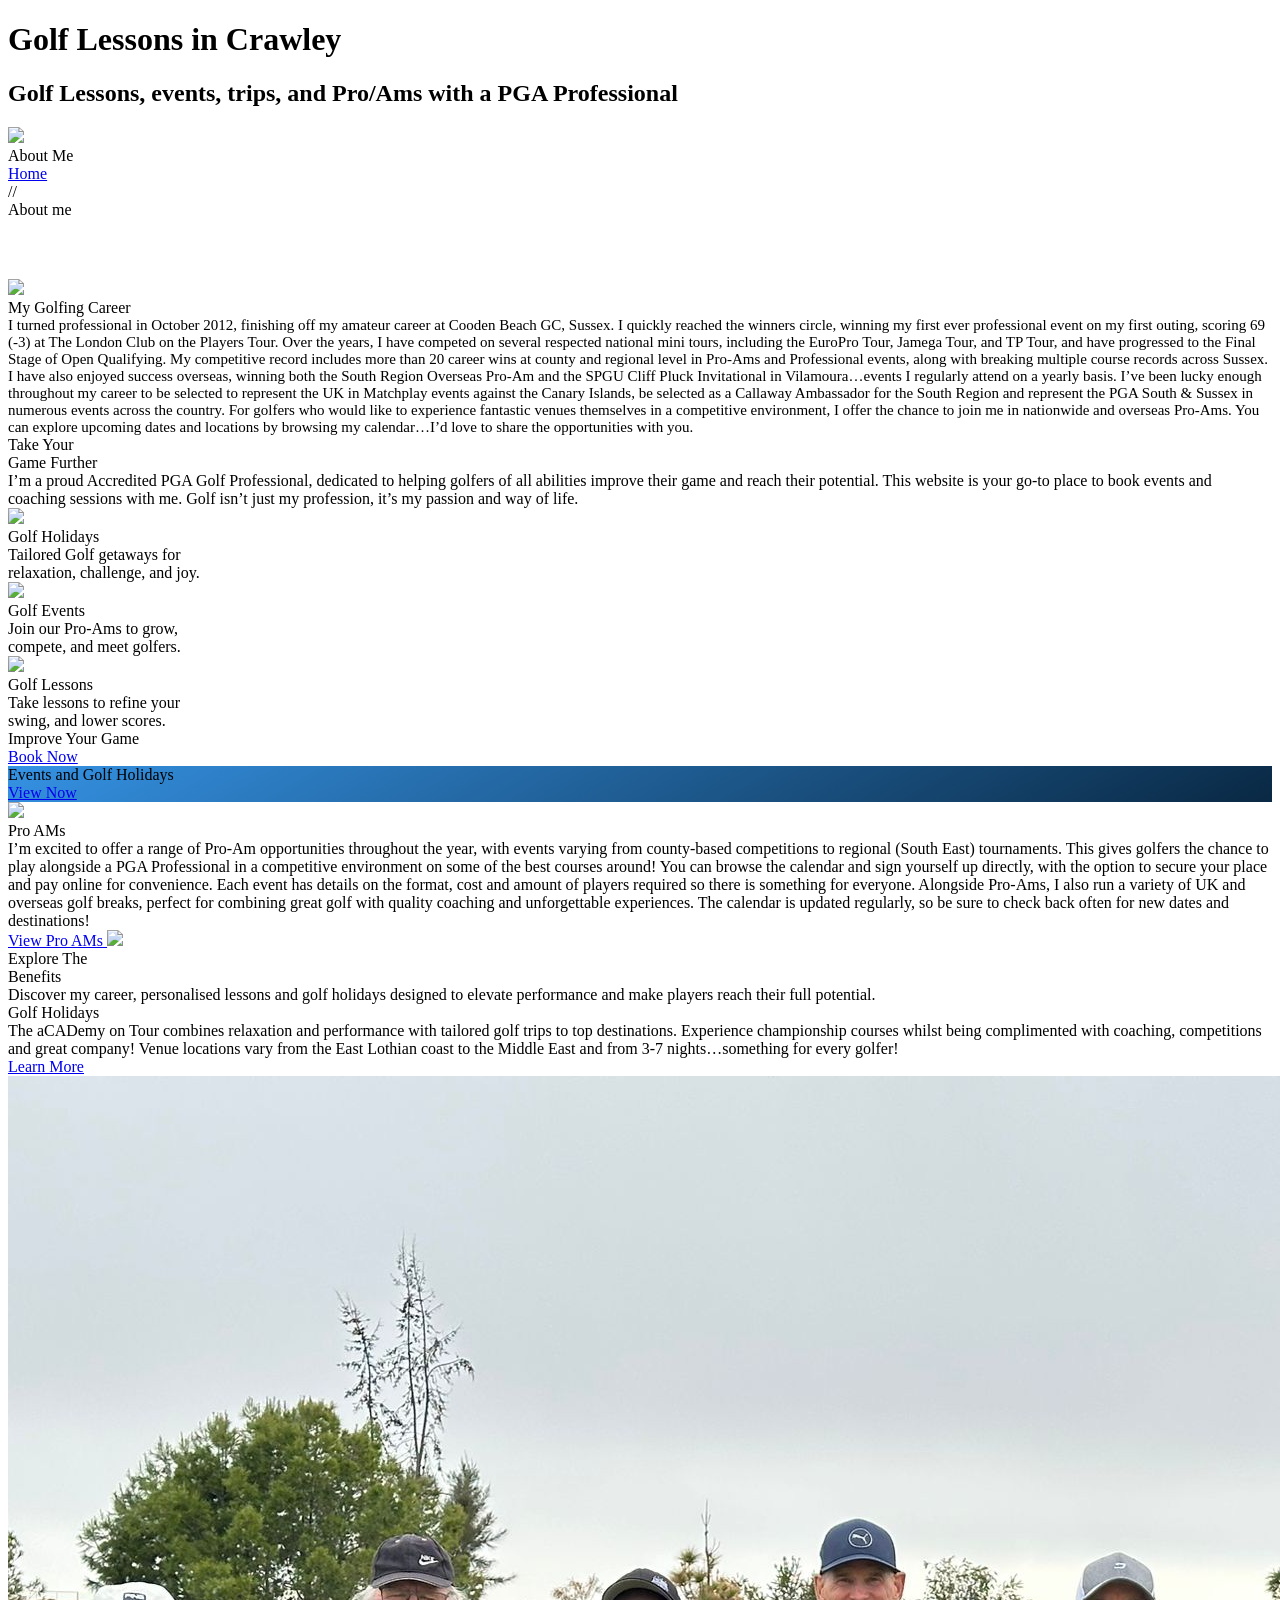
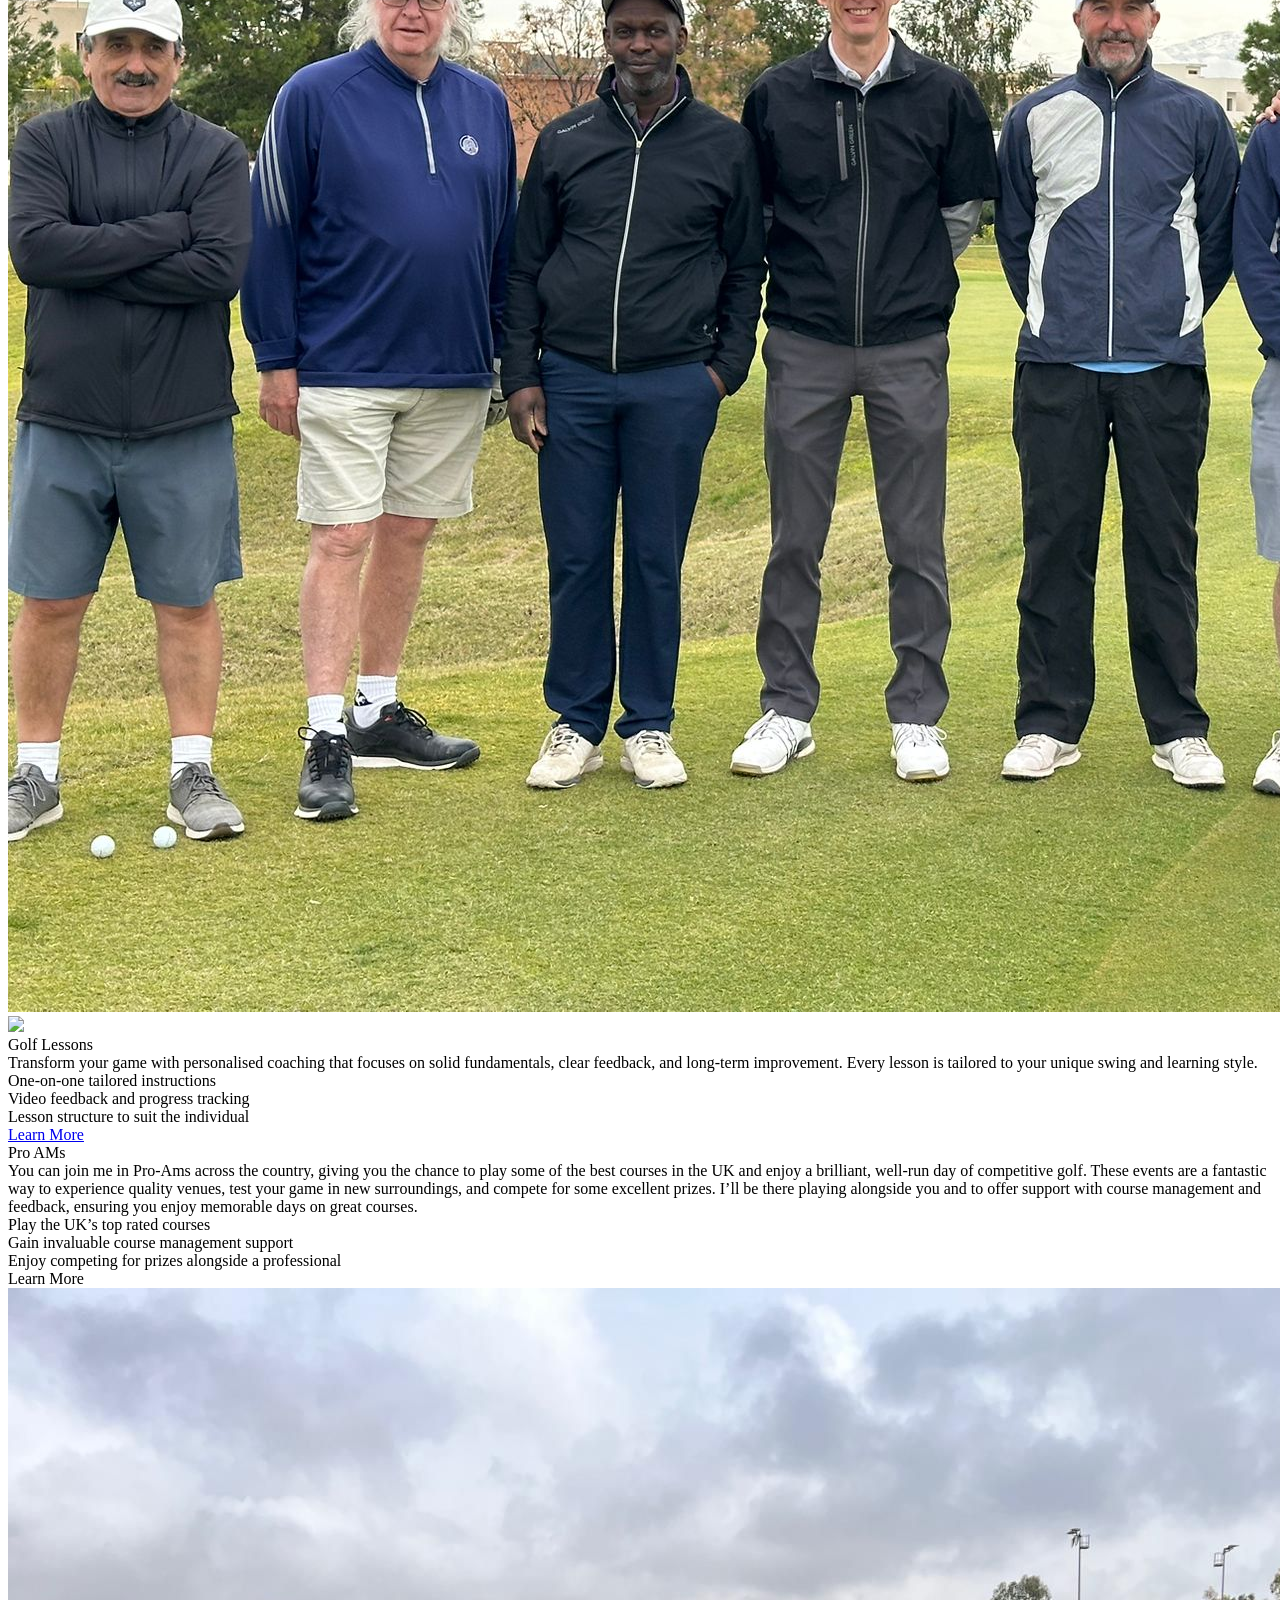
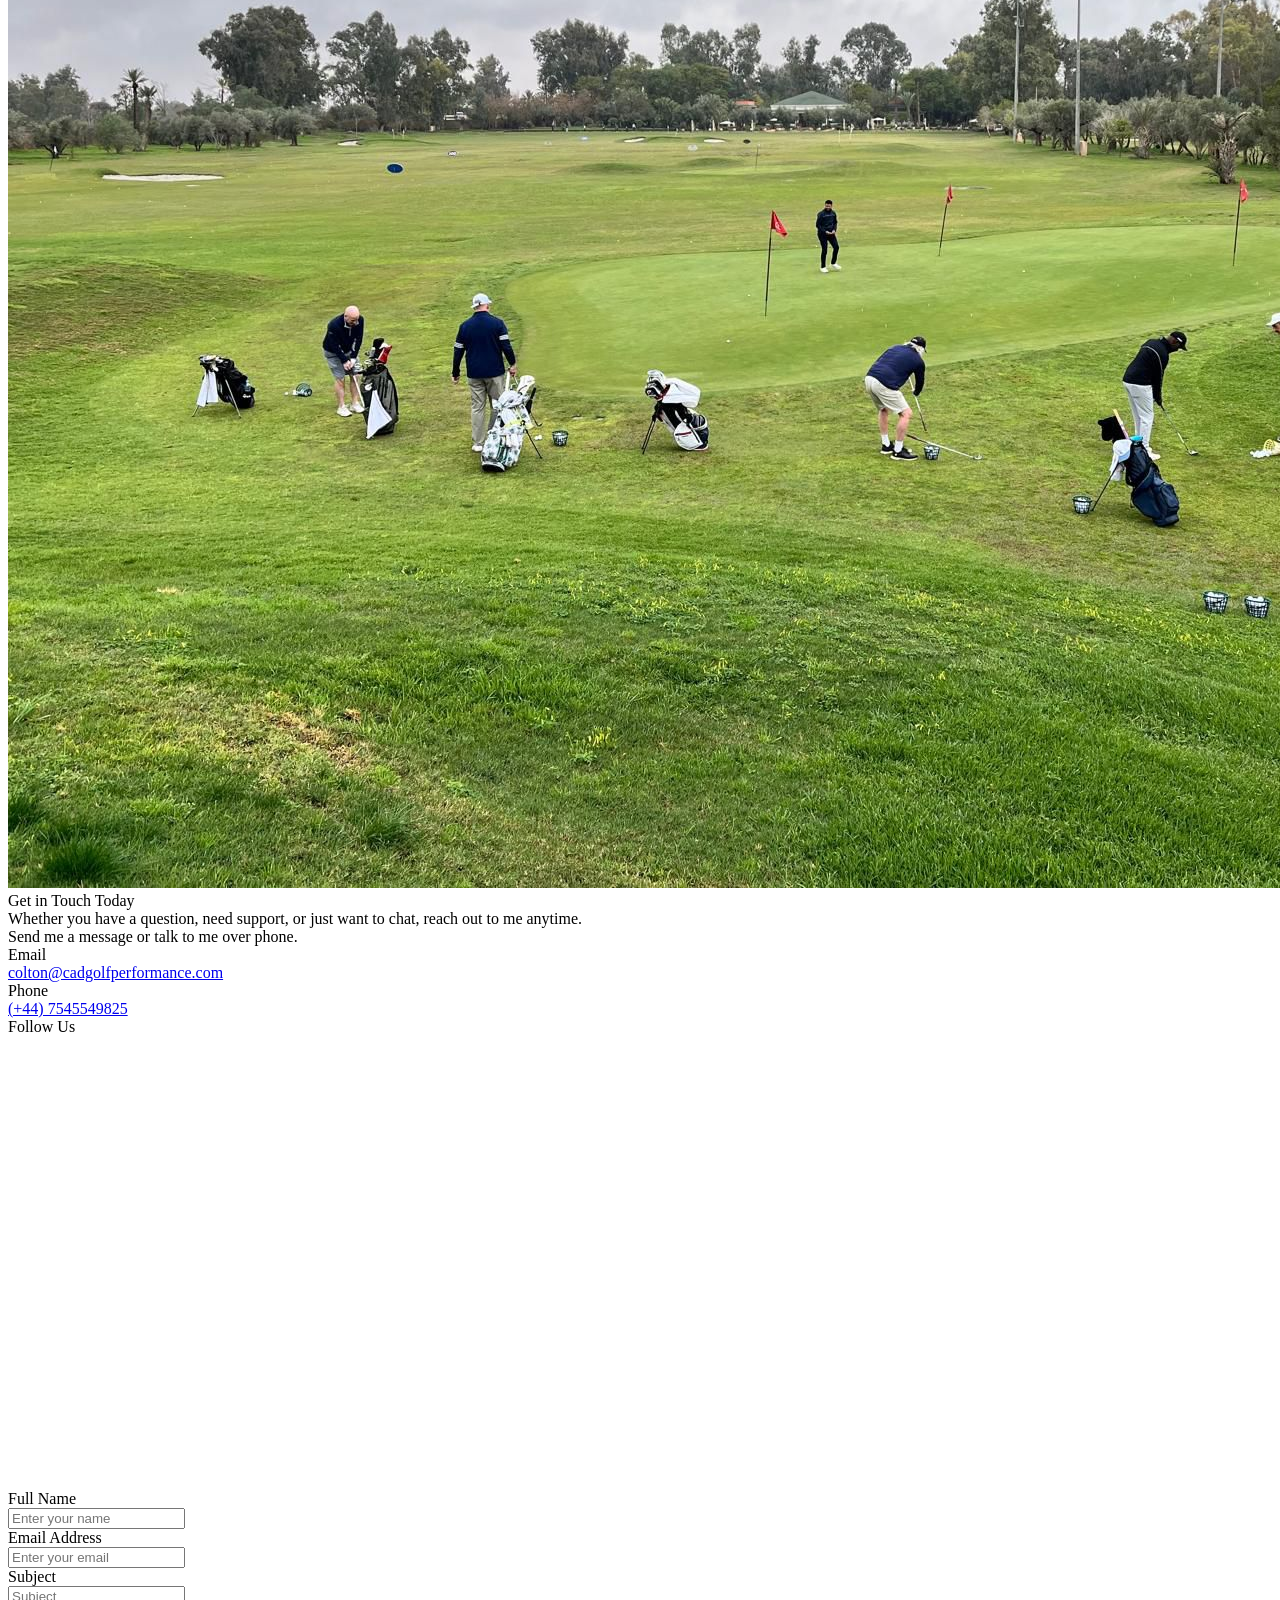
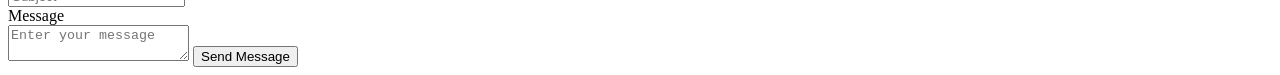
==== docs/about.html @ 33ac46af "seiugh" ====
<!DOCTYPE html>
<html lang="en">
<head>
    <script async src="https://www.googletagmanager.com/gtag/js?id=G-WJZCLK41MN"></script>
    <script>
    window.dataLayer = window.dataLayer || [];
    function gtag(){dataLayer.push(arguments);}
    gtag('js', new Date());

    gtag('config', 'G-WJZCLK41MN');
    </script>
    <meta charset="UTF-8">
    <meta name="viewport" content="width=device-width, initial-scale=1.0">
    <link rel="stylesheet" href="style.css">
    <link rel="shortcut icon" href="images/favicon.png" type="image/x-icon">
    <script src="https://kit.fontawesome.com/515deb5b82.js" crossorigin="anonymous"></script>
    <title>Golf Lessons in Crawley | Colton Alleyne-Davis</title>
    <meta name="description" content="Professional golf lessons in Crawley with Colton Alleyne-Davis. Improve your swing, consistency and score. Book a session today.">
</head>
<body>
    <div class="about" style="display: none;"></div>

    <h1 class="hidden-h1">Golf Lessons in Crawley</h1>
    <h2 class="hidden-h1">Golf Lessons, events, trips, and Pro/Ams with a PGA Professional</h2>

    <div class="banner-container">
        <div class="banner-shadow"></div>
        <div class="banner-imgbg">
            <img src="images/hero/hero5.jpg" class="banner-img" />
            <!-- 
                <div class="video-container">
                    <video class="hero-video" autoplay muted loop playsinline>
                        <source src="https://drive.google.com/file/d/1HCcKB5Aw3NryuLmdZPXCr6XaKb94s6c4/view?usp=drive_link" type="video/mp4">
                        Your browser does not support the video tag.
                    </video>
                </div>
                -->
            </div>

        <div class="banner-content">
            <div class="banner-title">About Me</div>
            <div class="banner-trail">
                <i class="fa-solid fa-house banner-trail-icon"></i>
                <a href="/" class="banner-trail-txt">Home</a>
                <div class="banner-trail-txt banner-trail-sep">//</div>
                <div class="banner-trail-txt">About me</div>
            </div>
        </div>
    </div>

    <div class="ben-container" style="margin: 60px auto 0;">
        <div class="ben-flex" style="margin: 0;">
            <img src="images/serv4.jpg" class="ben-img" style="width: 700px; max-width: 100%;" />
            
            <div class="ben-content">
                <i class="fa-solid fa-trophy ben-icon scroll-target"></i>
                <div class="ben-head scroll-target">My Golfing Career</div>
                <div class="ben-para scroll-target" style="font-size: 15px;">I turned professional in October 2012, finishing off my amateur career at Cooden Beach GC, Sussex. I quickly reached the winners circle, winning my first ever professional event on my first outing, scoring 69 (-3) at The London Club on the Players Tour. Over the years, I have competed on several respected national mini tours, including the EuroPro Tour, Jamega Tour, and TP Tour, and have progressed to the Final Stage of Open Qualifying. My competitive record includes more than 20 career wins at county and regional level in Pro-Ams and Professional events, along with breaking multiple course records across Sussex. I have also enjoyed success overseas, winning both the South Region Overseas Pro-Am and the SPGU Cliff Pluck Invitational in Vilamoura…events I regularly attend on a yearly basis. I’ve been lucky enough throughout my career to be selected to represent the UK in Matchplay events against the Canary Islands, be selected as a Callaway Ambassador for the South Region and represent the PGA South & Sussex in numerous events across the country.

For golfers who would like to experience fantastic venues themselves in a competitive environment, I offer the chance to join me in nationwide and overseas Pro-Ams. You can explore upcoming dates and locations by browsing my calendar…I’d love to share the opportunities with you.</div>
            </div>
        </div>
    </div>

    <div class="about-container">
        <div class="about-left">
            <div class="about-title">Take Your<br> Game Further</div>
            <div class="about-para">I’m a proud Accredited PGA Golf Professional, dedicated to helping golfers of all abilities improve their game and reach their potential. This website is your go-to place to book events and coaching sessions with me. Golf isn’t just my profession, it’s my passion and way of life.
</div>
            <div class="about-feat">
                <div class="about-flex">
                    <div class="about-section">
                        <img src="images/holiday.png" class="about-icon" />
                        <div class="about-col">
                            <div class="about-head">Golf Holidays</div>
                            <div class="about-txt">Tailored Golf getaways for<br> relaxation, challenge, and joy.</div>
                        </div>
                    </div>
                    <div class="about-section">
                        <img src="images/calendar.png" class="about-icon" />
                        <div class="about-col">
                            <div class="about-head">Golf Events</div>
                            <div class="about-txt">Join our Pro-Ams to grow,<br> compete, and meet golfers.</div>
                        </div>
                    </div>
                </div>
                <div class="about-flex">
                    <div class="about-section">
                        <img src="images/lessons.png" class="about-icon" />
                        <div class="about-col">
                            <div class="about-head">Golf Lessons</div>
                            <div class="about-txt">Take lessons to refine your<br> swing, and lower scores.</div>
                        </div>
                    </div>
                </div>
                <div class="about-flex" style="margin-bottom: 0;">
                    <div class="about-cta">
                        <div class="about-cta-title">Improve Your Game</div>
                        <a href="https://cadgolfperformance.setmore.com?utm_source=qr-code&utm_medium=more-share-bp" class="btn-about-cta">Book Now</a>
                    </div>
                    <div class="about-cta" style="background: linear-gradient(150deg, hsl(208, 76%, 55%), hsl(208, 76%, 15%));">
                        <div class="about-cta-title">Events and Golf Holidays</div>
                        <a href="/#events" class="btn-about-cta">View Now</a>
                    </div>
                </div>
            </div>
        </div>

        <div class="about-img-container">
            <img src="images/serv8.png" class="about-img" />
        </div>
    </div>
    <div class="smodal-modal">
        <div class="smodal-wrapper">
            <i class="fa-solid fa-xmark smodal-x"></i>
            <div class="smodal-content">
                <div class="smodal-head smodal-target1">Pro AMs</div>
                <div class="smodal-txt smodal-target1">I’m excited to offer a range of Pro-Am opportunities throughout the year, with events varying from county-based competitions to regional (South East) tournaments. This gives golfers the chance to play alongside a PGA Professional in a competitive environment on some of the best courses around! You can browse the calendar and sign yourself up directly, with the option to secure your place and pay online for convenience. Each event has details on the format, cost and amount of players required so there is something for everyone. Alongside Pro-Ams, I also run a variety of UK and overseas golf breaks, perfect for combining great golf with quality coaching and unforgettable experiences. The calendar is updated regularly, so be sure to check back often for new dates and destinations!
</div>
                <a href="/#events" class="btn-smodal smodal-target3">View Pro AMs <img src="images/arrow.png" /></a>
            </div>
        </div>
    </div>

    <div class="ben-bg">
        <div class="ben-container" id="benefit">
            <div class="ben-title scroll-target">Explore The<br> Benefits</div>
            <div class="ben-desc scroll-target">Discover my career, personalised lessons and golf holidays designed to elevate performance and make players reach their full potential.</div>
    
            <div class="ben-flex">
                <div class="ben-content">
                    <i class="fa-solid fa-earth-europe ben-icon scroll-target"></i>
                    <div class="ben-head scroll-target">Golf Holidays</div>
                    <div class="ben-para scroll-target">The aCADemy on Tour combines relaxation and performance with tailored golf trips to top destinations. Experience championship courses whilst being complimented with coaching, competitions and great company! Venue locations vary from the East Lothian coast to the Middle East and from 3-7 nights…something for every golfer!</div>
                    <a href="/#request" class="btn-ben scroll-target">Learn More</a>
                </div>
    
                <img src="images/gallery/gal38.jpeg" class="ben-img" />
            </div>
            <div class="ben-flex">            
                <img src="images/serv7.jpg" class="ben-img" />

                <div class="ben-content">
                    <i class="fa-solid fa-chart-line ben-icon scroll-target"></i>
                    <div class="ben-head scroll-target">Golf Lessons</div>
                    <div class="ben-para scroll-target">Transform your game with personalised coaching that focuses on solid fundamentals, clear feedback, and long-term improvement. Every lesson is tailored to your unique swing and learning style.</div>
                    <div class="ben-ben-flex scroll-target">
                        <i class="fa-solid fa-check ben-tick"></i>
                        <div class="ben-ben-txt">One-on-one tailored instructions</div>
                    </div>
                    <div class="ben-ben-flex scroll-target">
                        <i class="fa-solid fa-check ben-tick"></i>
                        <div class="ben-ben-txt">Video feedback and progress tracking</div>
                    </div>
                    <div class="ben-ben-flex scroll-target">
                        <i class="fa-solid fa-check ben-tick"></i>
                        <div class="ben-ben-txt">Lesson structure to suit the individual</div>
                    </div>
                        <a href="lessons-and-fittings.html" class="btn-ben scroll-target">Learn More</a>
                </div>
            </div>
            <div class="ben-flex" style="margin-bottom: 0;">            
                <div class="ben-content">
                    <i class="fa-solid fa-calendar-days ben-icon scroll-target"></i>
                    <div class="ben-head scroll-target">Pro AMs</div>
                    <div class="ben-para scroll-target">You can join me in Pro-Ams across the country, giving you the chance to play some of the best courses in the UK and enjoy a brilliant, well-run day of competitive golf. These events are a fantastic way to experience quality venues, test your game in new surroundings, and compete for some excellent prizes. I’ll be there playing alongside you and to offer support with course management and feedback, ensuring you enjoy memorable days on great courses.
</div>
                    <div class="ben-ben-flex scroll-target">
                        <i class="fa-solid fa-check ben-tick"></i>
                        <div class="ben-ben-txt">Play the UK’s top rated courses
</div>
                    </div>
                    <div class="ben-ben-flex scroll-target">
                        <i class="fa-solid fa-check ben-tick"></i>
                        <div class="ben-ben-txt">Gain invaluable course management support</div>
                    </div>
                    <div class="ben-ben-flex scroll-target">
                        <i class="fa-solid fa-check ben-tick"></i>
                        <div class="ben-ben-txt">Enjoy competing for prizes alongside a professional</div>
                    </div>
                        <div class="btn-ben smodal-getter scroll-target">Learn More</div>
                </div>
                
                <img src="images/gallery/gal37.jpeg" class="ben-img" />
            </div>
        </div>
    </div>

    <div class="con-bg" id="contact">
        <div class="con-container" style="margin: 0 auto;">
            <div class="con-title scroll-target">Get in Touch Today</div>
            <div class="con-para scroll-target">Whether you have a question, need support, or just want to chat, reach out to me anytime.</div>
    
            <div class="con-flex scroll-target">
                <div class="con-left">
                    <div class="con-info">
                        <div class="con-info-head">Send me a message or talk to me over phone.</div>
                        <div class="con-info-txt"></div>
                        <div class="con-info-flex">
                            <div class="con-info-col">
                                <div class="con-info-label">Email</div>
                                <a href="mailto:colton@cadgolfperformance.com" class="con-info-txt">colton@cadgolfperformance.com</a>
                            </div>
                            <div class="con-info-col">
                                <div class="con-info-label">Phone</div>
                                <a href="tel:+447545549825" class="con-info-txt">(+44) 7545549825</a>
                            </div>
                        </div>
                        <div class="con-info-col">
                            <div class="con-info-label">Follow Us</div>
                            <div class="con-social">
                            <a href="https://www.instagram.com/cadgolf90" target="_blank">
                            <i class="fa-brands fa-instagram foot-con-icon"></i>
                            </a>
                            <a href="https://www.facebook.com/coltonio/" target="_blank">
                                <i class="fa-brands fa-facebook-f foot-con-icon"></i>
                            </a>
                            <a href="mailto:colton@cadgolfperformance.com" target="_blank">
                                <i class="fa-solid fa-envelope foot-con-icon"></i>
                            </a>
                            <a href="tel:+447545549825" target="_blank">
                                <i class="fa-solid fa-phone foot-con-icon"></i>
                            </a>
                            </div>
                        </div>
                    </div>
                    <iframe class="con-map" src="https://www.google.com/maps/embed?pb=!1m18!1m12!1m3!1d5011.094272910827!2d-0.1726484231403481!3d51.0983646405019!2m3!1f0!2f0!3f0!3m2!1i1024!2i768!4f13.1!3m3!1m2!1s0x4875f1f686c6dadf%3A0xfddb7819679bf189!2sTilgate%20Forest%20Golf%20Centre!5e0!3m2!1sen!2sie!4v1763098262771!5m2!1sen!2sie" width="600" height="450" style="border:0;" allowfullscreen="" loading="lazy" referrerpolicy="no-referrer-when-downgrade"></iframe>
                </div>
                <form class="con-form" action="https://api.web3forms.com/submit" method="POST">
                    <input type="hidden" name="access_key" value="56c2a9ed-79ef-44df-8ef9-f1da4b5d68ce" />
                    <div class="con-label">Full Name</div>
                    <input type="text" placeholder="Enter your name" class="con-input">
                    <div class="con-label">Email Address</div>
                    <input type="text" placeholder="Enter your email" class="con-input">
                    <div class="con-label">Subject</div>
                    <input type="text" placeholder="Subject" class="con-input">
                    <div class="con-label">Message</div>
                    <textarea name="message" placeholder="Enter your message" class="con-area"></textarea>
                    <button class="btn-con btn-primary" type="submit">Send Message</button>
                </form>
            </div>
        </div>
    </div>


    <script src="script.js"></script>
</body>
</html>
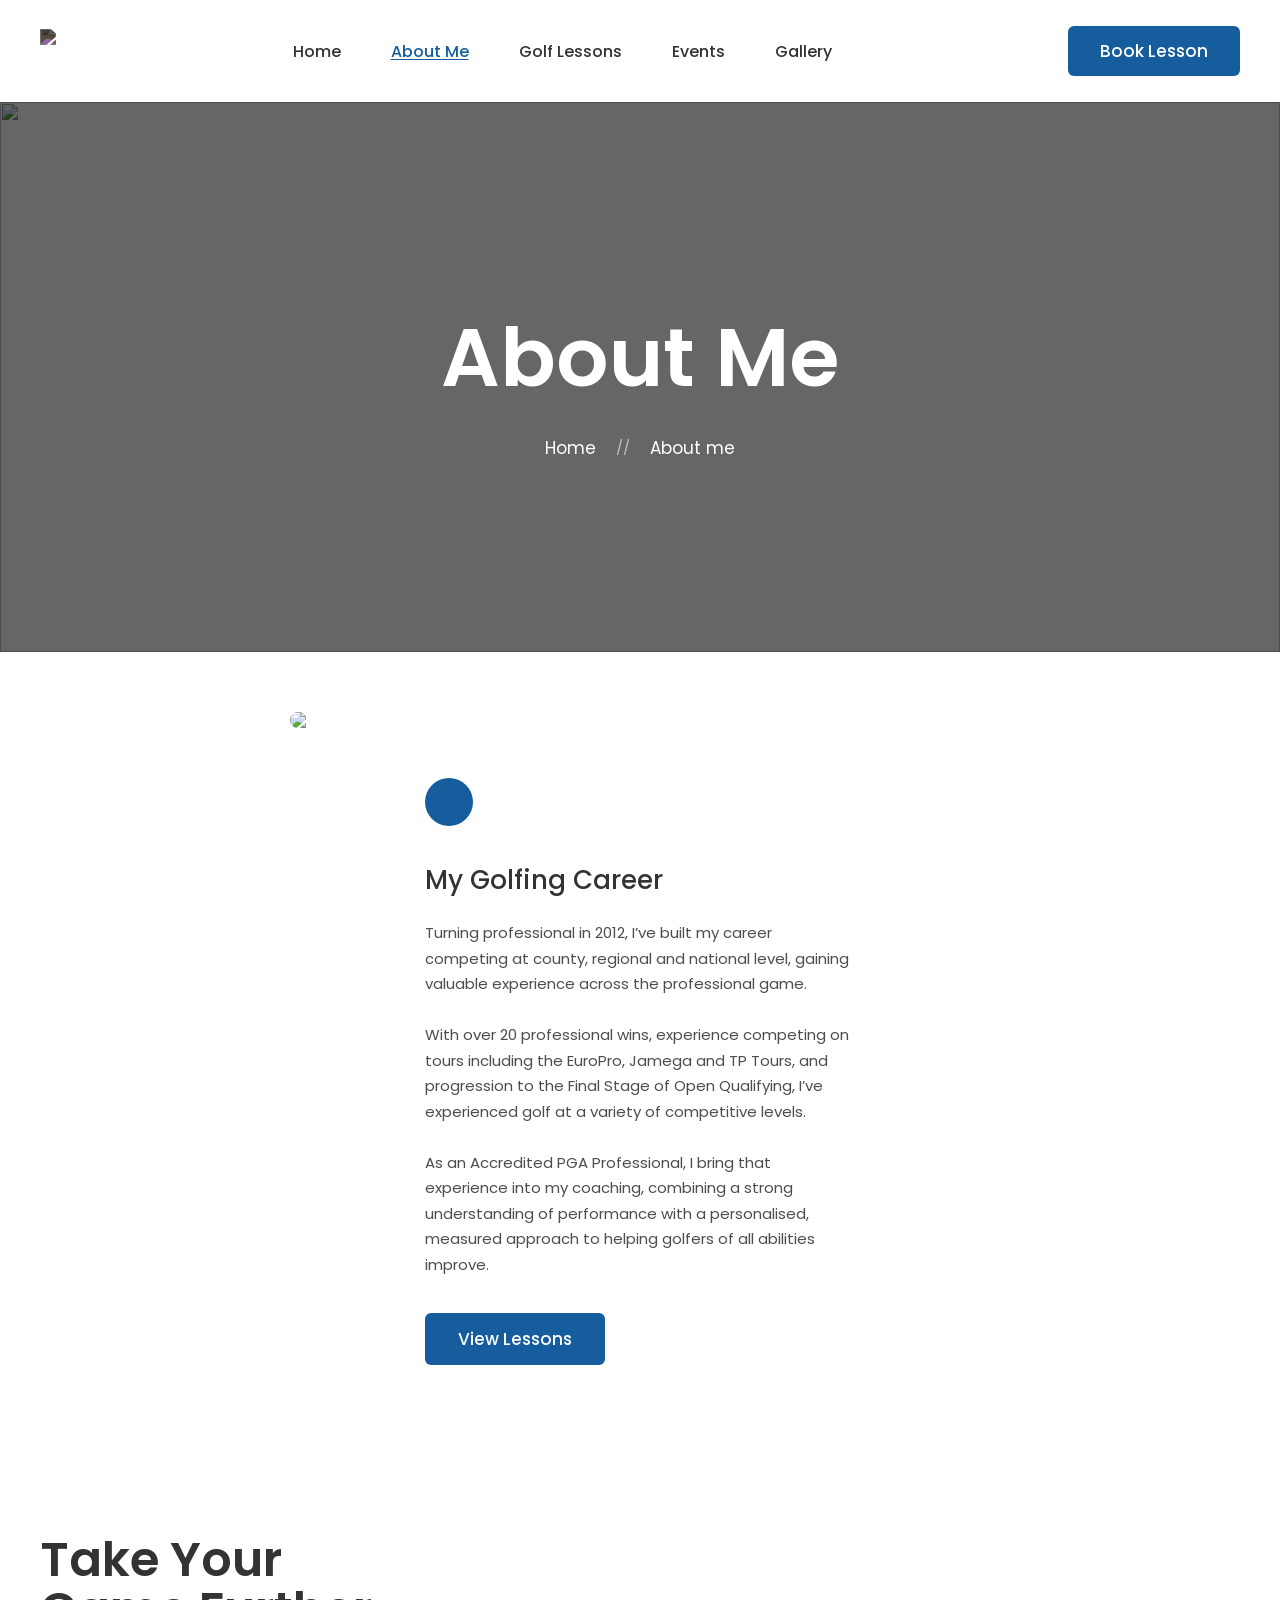
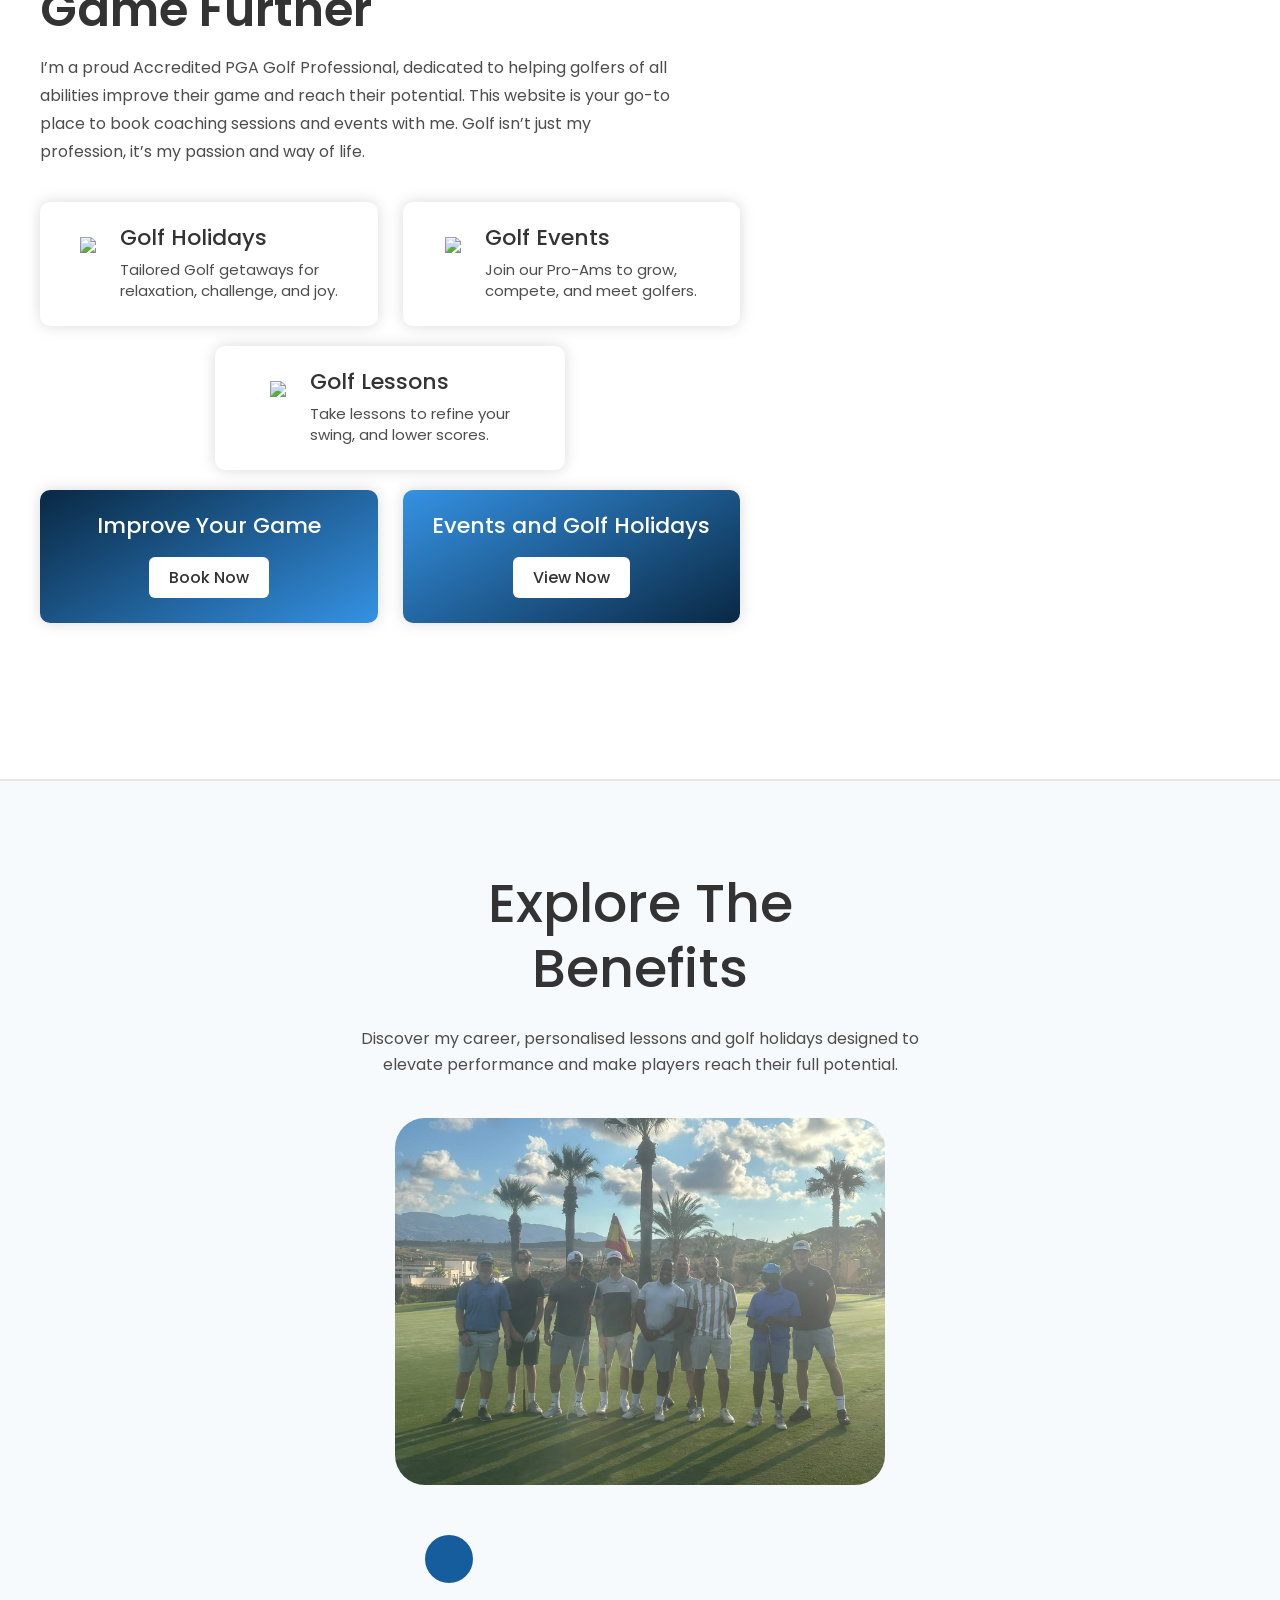
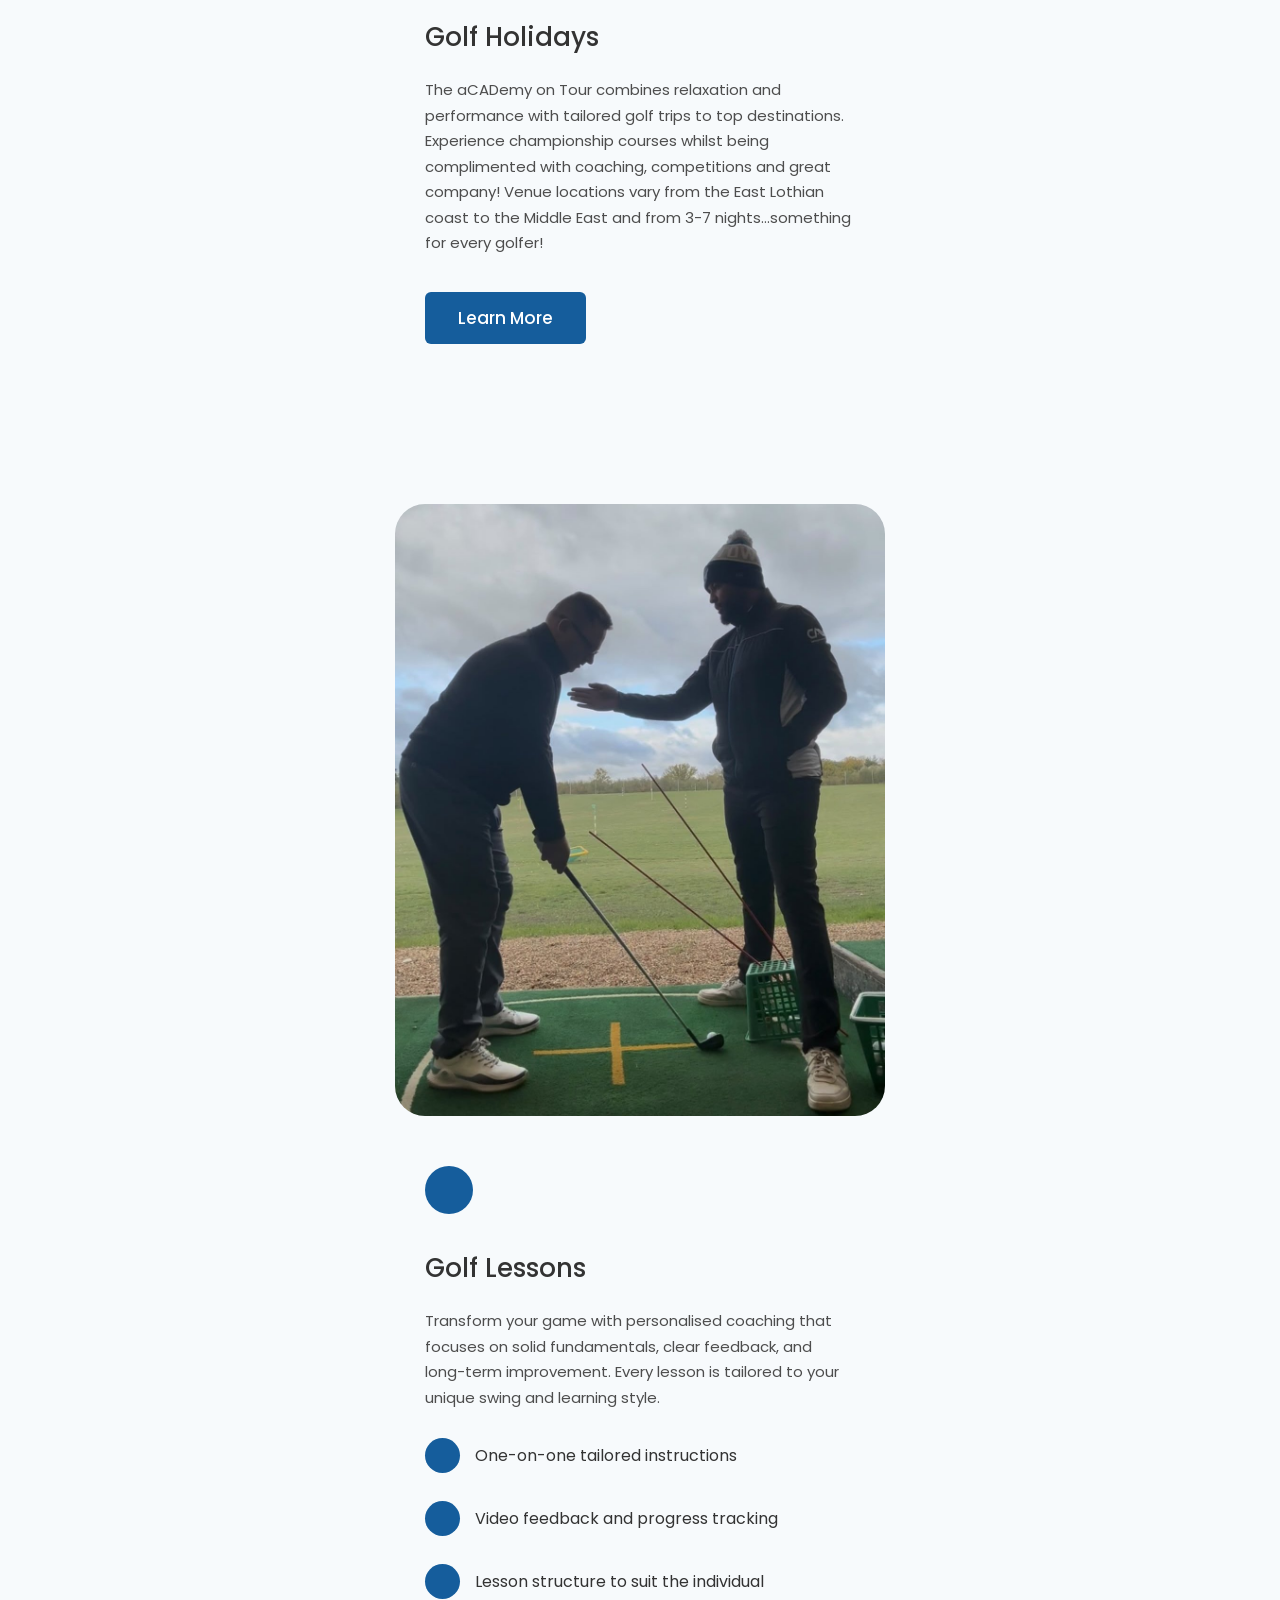
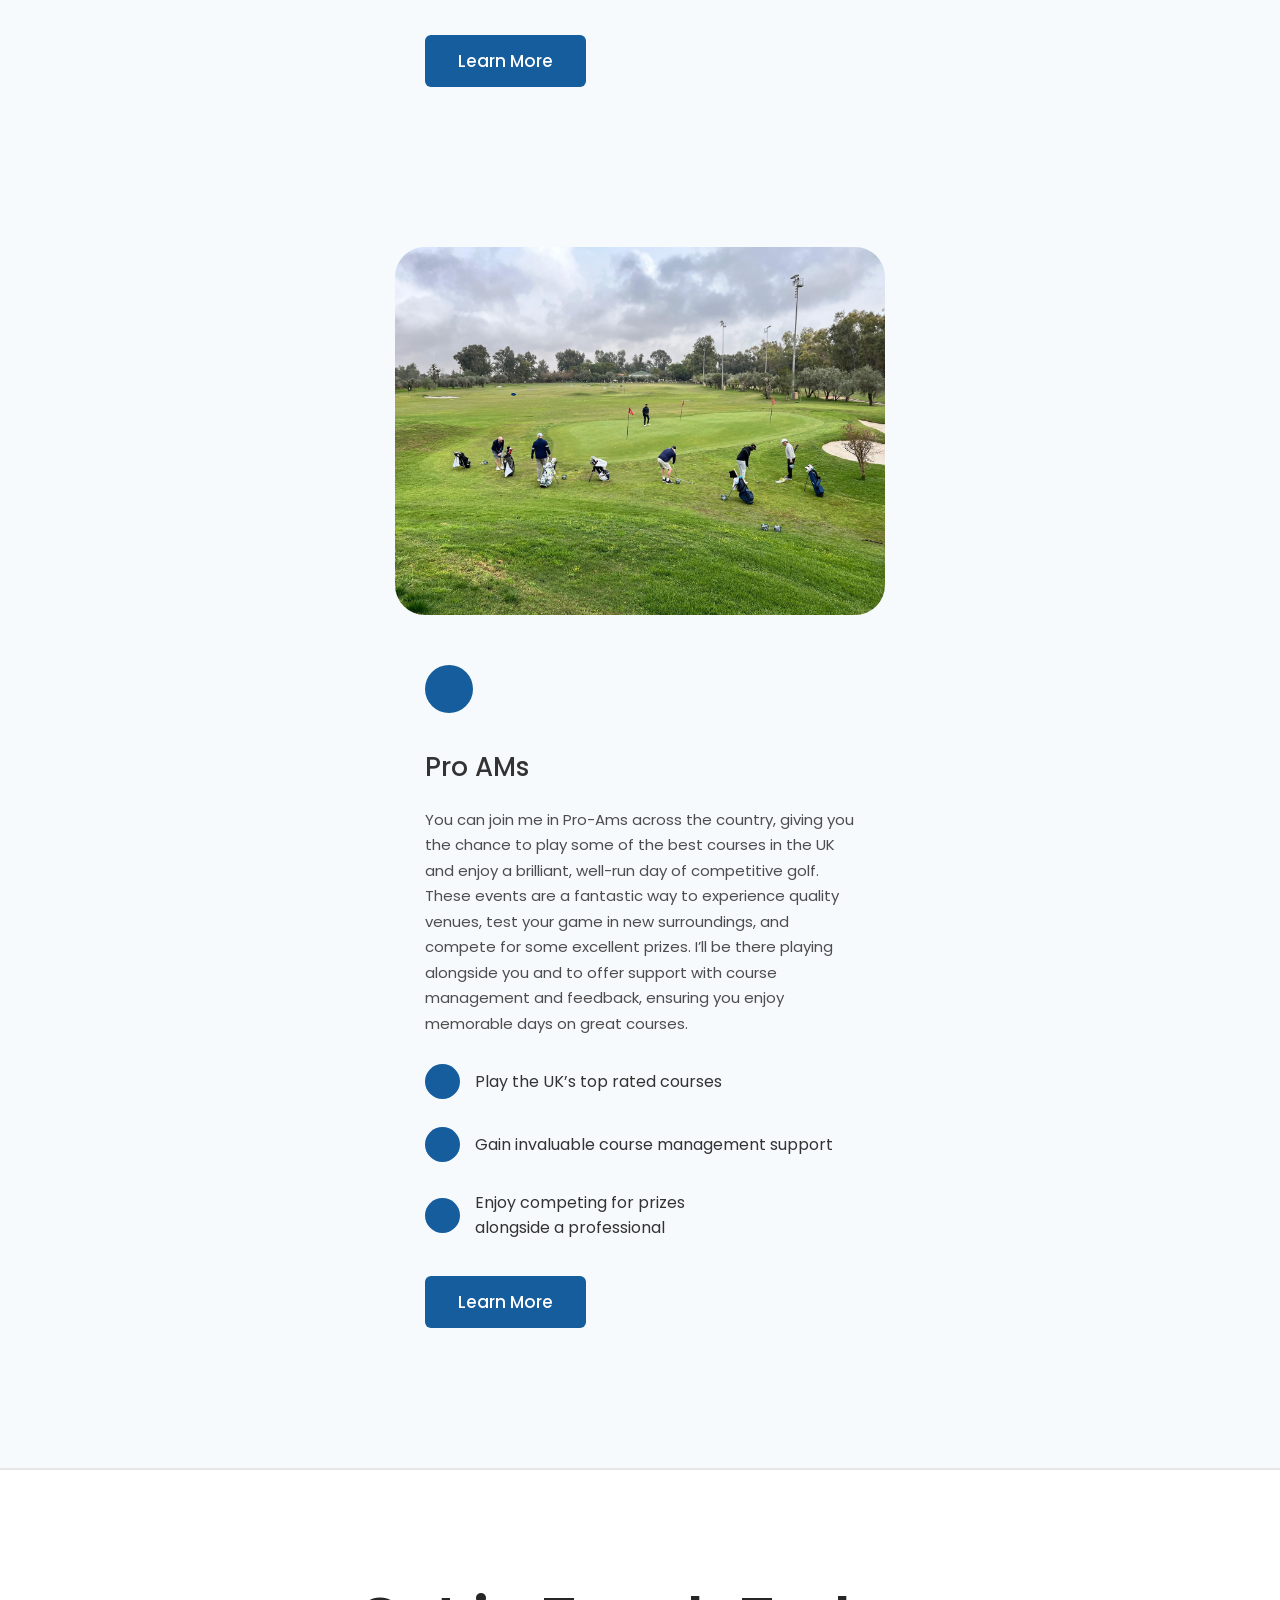
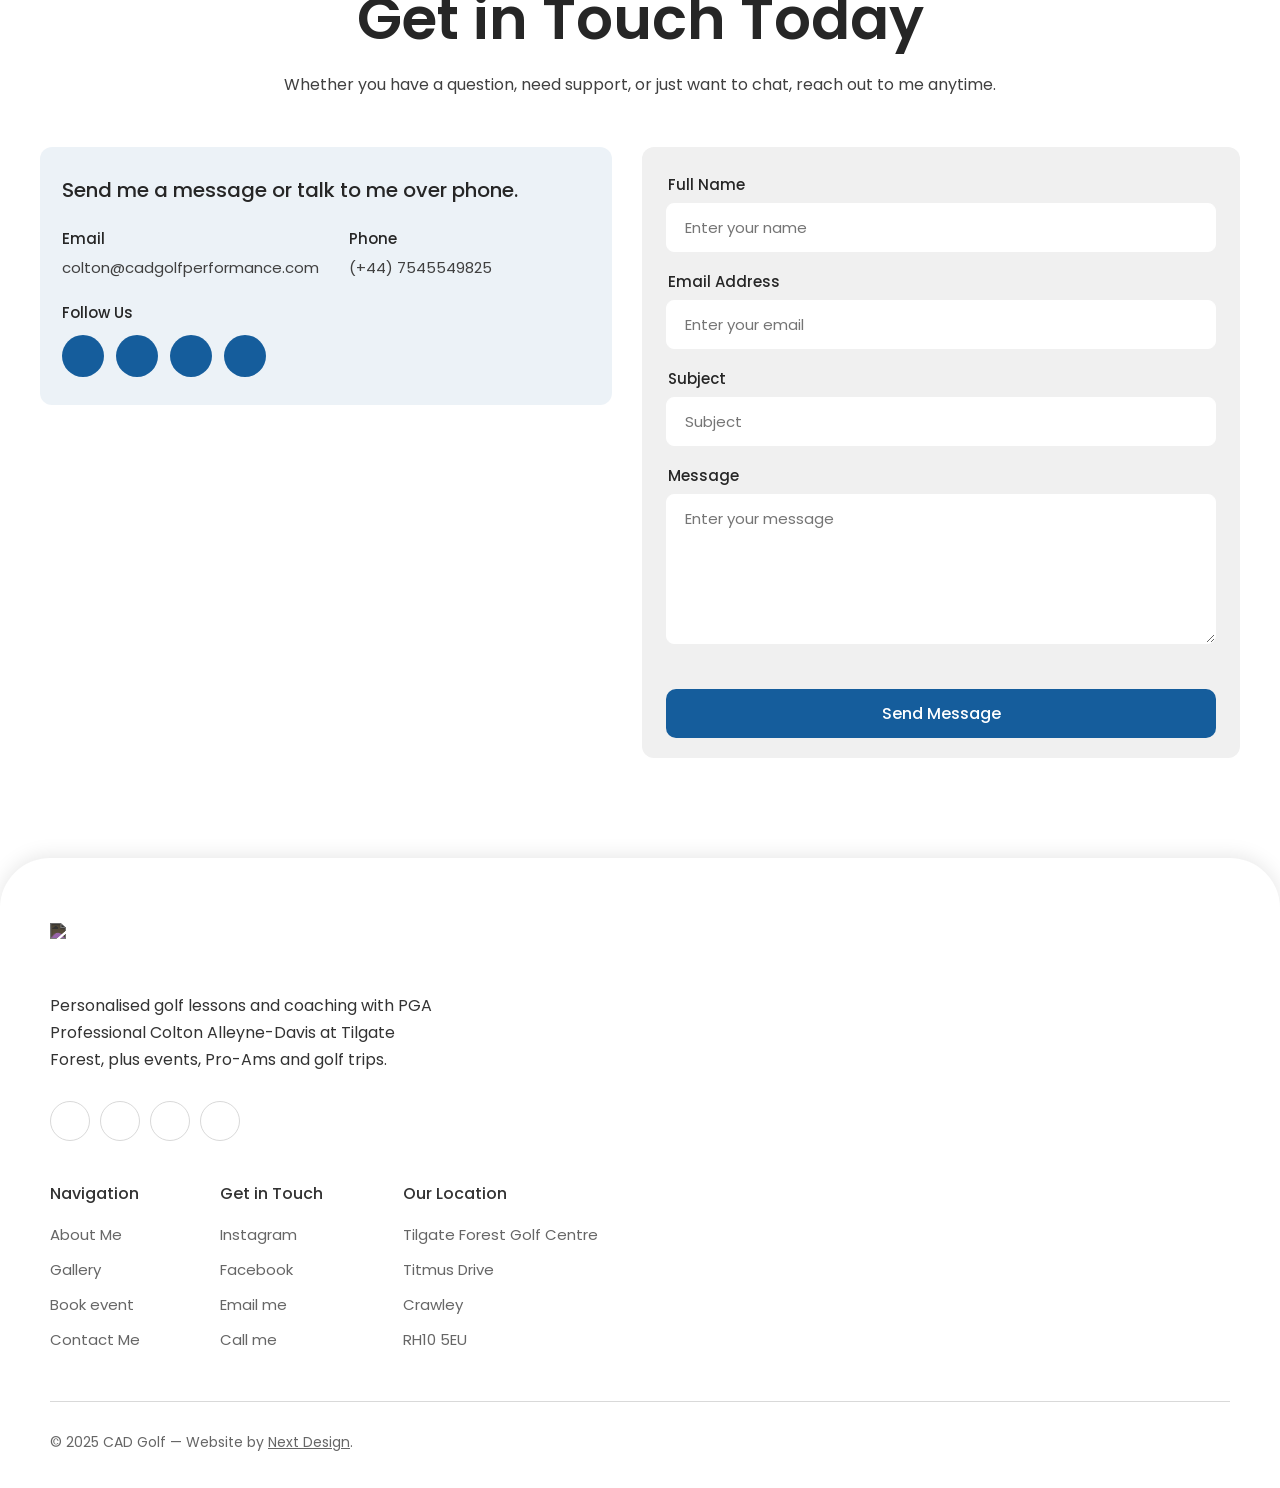
==== commit 4c74d5ab: "content: make the site lesson-led and apply Colton's November edits - Homepage now leads with coachi" ====
--- a/docs/about.html
+++ b/docs/about.html
@@ -55,9 +55,8 @@
             <div class="ben-content">
                 <i class="fa-solid fa-trophy ben-icon scroll-target"></i>
                 <div class="ben-head scroll-target">My Golfing Career</div>
-                <div class="ben-para scroll-target" style="font-size: 15px;">I turned professional in October 2012, finishing off my amateur career at Cooden Beach GC, Sussex. I quickly reached the winners circle, winning my first ever professional event on my first outing, scoring 69 (-3) at The London Club on the Players Tour. Over the years, I have competed on several respected national mini tours, including the EuroPro Tour, Jamega Tour, and TP Tour, and have progressed to the Final Stage of Open Qualifying. My competitive record includes more than 20 career wins at county and regional level in Pro-Ams and Professional events, along with breaking multiple course records across Sussex. I have also enjoyed success overseas, winning both the South Region Overseas Pro-Am and the SPGU Cliff Pluck Invitational in Vilamoura…events I regularly attend on a yearly basis. I’ve been lucky enough throughout my career to be selected to represent the UK in Matchplay events against the Canary Islands, be selected as a Callaway Ambassador for the South Region and represent the PGA South & Sussex in numerous events across the country.
-
-For golfers who would like to experience fantastic venues themselves in a competitive environment, I offer the chance to join me in nationwide and overseas Pro-Ams. You can explore upcoming dates and locations by browsing my calendar…I’d love to share the opportunities with you.</div>
+                <div class="ben-para scroll-target">Turning professional in 2012, I’ve built my career competing at county, regional and national level, gaining valuable experience across the professional game.<br><br>With over 20 professional wins, experience competing on tours including the EuroPro, Jamega and TP Tours, and progression to the Final Stage of Open Qualifying, I’ve experienced golf at a variety of competitive levels.<br><br>As an Accredited PGA Professional, I bring that experience into my coaching, combining a strong understanding of performance with a personalised, measured approach to helping golfers of all abilities improve.</div>
+                <a href="lessons-and-fittings.html" class="btn-ben scroll-target">View Lessons</a>
             </div>
         </div>
     </div>
@@ -65,7 +64,7 @@
     <div class="about-container">
         <div class="about-left">
             <div class="about-title">Take Your<br> Game Further</div>
-            <div class="about-para">I’m a proud Accredited PGA Golf Professional, dedicated to helping golfers of all abilities improve their game and reach their potential. This website is your go-to place to book events and coaching sessions with me. Golf isn’t just my profession, it’s my passion and way of life.
+            <div class="about-para">I’m a proud Accredited PGA Golf Professional, dedicated to helping golfers of all abilities improve their game and reach their potential. This website is your go-to place to book coaching sessions and events with me. Golf isn’t just my profession, it’s my passion and way of life.
 </div>
             <div class="about-feat">
                 <div class="about-flex">
@@ -100,7 +99,7 @@
                     </div>
                     <div class="about-cta" style="background: linear-gradient(150deg, hsl(208, 76%, 55%), hsl(208, 76%, 15%));">
                         <div class="about-cta-title">Events and Golf Holidays</div>
-                        <a href="/#events" class="btn-about-cta">View Now</a>
+                        <a href="events.html" class="btn-about-cta">View Now</a>
                     </div>
                 </div>
             </div>
@@ -117,7 +116,7 @@
                 <div class="smodal-head smodal-target1">Pro AMs</div>
                 <div class="smodal-txt smodal-target1">I’m excited to offer a range of Pro-Am opportunities throughout the year, with events varying from county-based competitions to regional (South East) tournaments. This gives golfers the chance to play alongside a PGA Professional in a competitive environment on some of the best courses around! You can browse the calendar and sign yourself up directly, with the option to secure your place and pay online for convenience. Each event has details on the format, cost and amount of players required so there is something for everyone. Alongside Pro-Ams, I also run a variety of UK and overseas golf breaks, perfect for combining great golf with quality coaching and unforgettable experiences. The calendar is updated regularly, so be sure to check back often for new dates and destinations!
 </div>
-                <a href="/#events" class="btn-smodal smodal-target3">View Pro AMs <img src="images/arrow.png" /></a>
+                <a href="events.html" class="btn-smodal smodal-target3">View Pro AMs <img src="images/arrow.png" /></a>
             </div>
         </div>
     </div>
@@ -132,13 +131,13 @@
                     <i class="fa-solid fa-earth-europe ben-icon scroll-target"></i>
                     <div class="ben-head scroll-target">Golf Holidays</div>
                     <div class="ben-para scroll-target">The aCADemy on Tour combines relaxation and performance with tailored golf trips to top destinations. Experience championship courses whilst being complimented with coaching, competitions and great company! Venue locations vary from the East Lothian coast to the Middle East and from 3-7 nights…something for every golfer!</div>
-                    <a href="/#request" class="btn-ben scroll-target">Learn More</a>
+                    <a href="events.html#request" class="btn-ben scroll-target">Learn More</a>
                 </div>
     
-                <img src="images/gallery/gal38.jpeg" class="ben-img" />
+                <img src="images/holiday-spain.jpg" class="ben-img" />
             </div>
             <div class="ben-flex">            
-                <img src="images/serv7.jpg" class="ben-img" />
+                <img src="images/serv13.jpg" class="ben-img" />
 
                 <div class="ben-content">
                     <i class="fa-solid fa-chart-line ben-icon scroll-target"></i>
--- a/docs/style.css
+++ b/docs/style.css
@@ -0,0 +1,3901 @@
+@import url('https://fonts.googleapis.com/css2?family=Fjalla+One&family=Poppins:wght@100;200;300;400;500;600;700;800&display=swap');
+@import url('https://fonts.googleapis.com/css2?family=Oswald:wght@200..700&display=swap');
+
+* {
+    box-sizing: border-box;
+    padding: 0;
+    margin: 0;
+    font-family: "Poppins", sans-serif;
+    font-weight: 400;
+    color: hsl(0, 0%, 20%);
+}
+html {
+    overflow-x: hidden;
+    scroll-behavior: smooth;
+}
+body {
+    overflow-x: hidden;
+    display: flex;
+    flex-direction: column;
+}
+* a {
+    text-decoration: none;
+}
+.scroll-target {
+    position: relative;
+    top: 60px;
+    opacity: 0;
+    transition: 0.6s ease !important;
+}
+:root {
+    --blue-dark: #155d9c;
+}
+.para-long {
+    max-height: 100px;
+    overflow: hidden;
+    position: relative;
+    margin: 0 0 30px 0 !important;
+    transition: 0.7s ease;
+}
+.para-long-btn {
+    cursor: pointer;
+    line-height: 1;
+    font-size: 17px;
+    text-decoration: underline;
+}
+.hidden-h1 {
+    position: absolute;
+    left: -999px;
+}
+
+
+
+/*////////////////////// HEADER SETION ////////////////////////*/
+.header {
+    z-index: 7;
+    width: 100%;
+    background-color: white;
+    display: flex;
+    justify-content: center;
+    padding: 26px 0;
+}
+.header-flex {
+    max-width: calc(100% - 80px);
+    width: 1500px;
+    display: flex;
+    align-items: center;
+    justify-content: space-between;
+}
+.header-logo {
+    display: block;
+    height: 45px;
+    width: auto;
+    filter: invert(0.8);
+}
+.header-nav {
+    display: flex;
+    gap: 50px;
+}
+.header-link {
+    color: hsl(0, 0%, 20%);
+    font-size: 16px;
+    font-weight: 500;
+    text-underline-offset: 2px;
+}
+.header-link:hover {
+    text-decoration: underline;
+}
+.header-link-active {
+    text-decoration: underline;
+    color: var(--blue-dark);
+}
+.btn-header {
+    background-color: var(--blue-dark);
+    color: white;
+    border-radius: 6px;
+    font-size: 17px;
+    font-weight: 500;
+    cursor: pointer;
+    padding: 12px 32px;
+    transition: 0.2s ease;
+}
+.btn-header:hover, .btn-contact:hover, .btn-hero-learn:hover, .btn-contact-left:hover, .btn-info-cta:hover, .btn-banner-learn:hover {
+    background-color: hsl(208, 76%, 25%);
+}
+/*/////////////////////////////////////////////////////////////*/
+
+
+/*////////////////////// HERO SECTION ////////////////////////*/
+.hero-container {
+    overflow: hidden;
+    width: 100%;
+    height: calc(100vh - 102px);
+    display: flex;
+    align-items: center;
+    justify-content: center;
+    flex-direction: column;
+    position: relative;
+}
+.hero-radius {
+    z-index: 4;
+    background-color: white;
+    width: calc(100% + 170px);
+    min-width: 800px;
+    height: 200px;
+    border-radius: 50%;
+    position: absolute;
+    bottom: -140px;
+    left: 50%;
+    transform: translateX(-50%);
+}
+.hero-shadow {
+    z-index: 3;
+    position: absolute;
+    top: 0;
+    left: 0;
+    width: 100%;
+    height: 100%;
+    background-color: black;
+    opacity: 0.5;
+}
+.hero-img-container {
+    z-index: 2;
+    position: absolute;
+    top: 0;
+    left: 0;
+    width: 100%;
+    height: 100%;
+    overflow: hidden;
+    display: flex;
+    align-items: center;
+    justify-content: center;
+}
+.hero-img {
+    opacity: 1;
+    position: absolute;
+    top: 0;
+    left: 0;
+    width: 100%;
+    height: 100%;
+    object-fit: cover;
+    object-position: 50% 50%;
+    transition: 0.8s ease;
+}
+.hero-video2 {
+    opacity: 1;
+    position: absolute;
+    top: 0;
+    left: 0;
+    width: 100%;
+    height: auto;
+    object-position: 50% 50%; 
+}
+.hero-content {
+    width: 100%;
+    position: relative;
+    z-index: 5;
+    text-align: center;
+    padding-bottom: 130px;
+}
+.hero-eyebrow {
+    text-transform: uppercase;
+    display: flex;
+    align-items: center;
+    justify-content: center;
+    gap: 10px;
+    font-size: 16px;
+    font-weight: 500;
+    color: white;
+}
+.hero-eyebrow span {
+    width: 7px;
+    height: 7px;
+    border-radius: 100px;
+    background-color: white;
+}
+.hero-title {
+    margin-top: 14px;
+    line-height: 1.25;
+    font-size: 64px;
+    font-weight: 600;
+    color: white;
+}
+.hero-para {
+    max-width: calc(100% - 20px);
+    width: 600px;
+    margin: 20px auto 30px;
+    font-size: 18px;
+    color: hsl(0, 0%, 85%);
+    line-height: 1.65;
+}
+.hero-btn-flex {
+    width: 100%;
+    display: flex;
+    justify-content: center;
+    gap: 15px;
+}
+.btn-hero {
+    border: 1px solid transparent;
+    border-radius: 6px;
+    font-size: 17px;
+    font-weight: 500;
+    cursor: pointer;
+    padding: 12px 32px;
+    transition: 0.2s ease;
+}
+.btn-hero-learn {
+    background-color: var(--blue-dark);
+    color: white;
+}
+.btn-hero-book {
+    background-color: white;
+    color: hsl(0, 0%, 20%);
+}
+.btn-hero-book:hover {
+    background-color: transparent;
+    border: 1px solid white;
+    color: white;
+}
+/*/////////////////////////////////////////////////////////////*/
+
+/*////////////////////// TRUSTED BY SECTION ////////////////////////*/
+.trust-container {
+    text-align: center;
+    width: 1200px;
+    max-width: calc(100% - 80px);
+    margin: 100px auto 0;
+}
+.trust-eyebrow {
+    text-transform: uppercase;
+    display: flex;
+    align-items: center;
+    justify-content: center;
+    gap: 10px;
+    font-size: 16px;
+    font-weight: 500;
+    color: var(--blue-dark);
+}
+.trust-eyebrow span {
+    width: 6px;
+    height: 6px;
+    border-radius: 100px;
+    background-color: var(--blue-dark);
+}
+.trust-title {
+    margin-top: 18px;
+    font-size: 54px;
+    line-height: 1;
+    font-weight: 600;
+    color: hsl(0, 0%, 20%);
+}
+.trust-flex {
+    mask-image: linear-gradient(to right, rgba(255, 255, 255, 0) 3%, rgb(255, 255, 255) 35%, rgb(255, 255, 255) 65%, rgba(255, 255, 255, 0) 97%);
+    overflow: hidden;
+    margin-top: 55px;
+    width: 100%;
+    display: flex;
+    align-items: center;
+    justify-content: flex-end;
+    gap: 100px;
+}
+.trust-img {
+    height: 90px;
+    animation: slide_sponsors 32s linear infinite;
+}
+@keyframes slide_sponsors {
+    0% {
+        transform: translateX(0px);
+    }
+    100% {
+        transform: translateX(1408px);
+    }
+}
+/*//////////////////////////////////////////////////////////////////*/
+
+/*////////////////////// CALENDAR SECTION ////////////////////////*/
+.events-bg {
+    width: 100%;
+    background-color: hsl(204, 50%, 98%);
+    border-top: 2px solid hsl(0, 0%, 90%);
+    border-bottom: 2px solid hsl(0, 0%, 90%);
+    padding: 100px 0 120px;
+    margin: 80px 0;
+}
+.cal-container {
+    width: 1500px;
+    max-width: calc(100% - 80px);
+    margin: 0px auto;
+}
+.cal-content {
+    margin-bottom: 40px;
+    width: 100%;
+    display: flex;
+    align-items: flex-end;
+    justify-content: space-between;
+    gap: 80px;
+}
+.cal-eyebrow {
+    text-transform: uppercase;
+    display: flex;
+    align-items: center;
+    justify-content: flex-start;
+    gap: 10px;
+    font-size: 16px;
+    font-weight: 500;
+    color: var(--blue-dark);
+}
+.cal-eyebrow span {
+    width: 6px;
+    height: 6px;
+    border-radius: 100px;
+    background-color: var(--blue-dark);
+}
+.cal-title {
+    white-space: nowrap;
+    margin-top: 10px;
+    line-height: 1.2;
+    font-size: 72px;
+    font-weight: 600;
+    color: hsl(0, 0%, 20%);
+}
+.cal-para {
+    margin-bottom: 12px;
+    width: 650px;
+    max-width: 100%;
+    font-size: 18px;
+    line-height: 1.75;
+    color: hsl(0, 0%, 20%);
+}
+.cal-wrapper {
+    width: 100%;
+    position: relative;
+    background-color: white;
+    border-radius: 25px;
+    box-shadow: 0 0px 15px rgba(0, 0, 0, 0.2);
+    padding: 32px 32px 12px;
+}
+.cal-nav {
+    padding: 0 10px;
+    width: 100%;
+    display: flex;
+    align-items: center;
+    justify-content: space-between;
+}
+.cal-nav-chevron {
+    z-index: 3;
+    cursor: pointer;
+    color: hsl(0, 0%, 40%);
+    font-size: 18px;
+}
+.cal-nav-title {
+    font-size: 24px;
+    color: hsl(0, 0%, 20%);
+    line-height: 1;
+}
+.cal-top {
+    margin-top: 32px;
+    width: 100%;
+    background-color: hsl(0, 0%, 96%);
+    border-top-left-radius: 12px;
+    border-top-right-radius: 12px;
+    padding: 14px 0;
+    display: flex;
+}
+.cal-top-mon {
+    width: 100%;
+    display: flex;
+    justify-content: center;
+    line-height: 1;
+    font-size: 17px;
+    color: hsl(0, 0%, 40%);
+}
+.cal-flex {
+    width: 100%;
+    display: flex;
+}
+.cal-box {
+    padding: 12px;
+    width: 100%;
+    height: 150px;
+    display: flex;
+    flex-direction: column;
+    justify-content: flex-end;
+    border: 1px solid hsl(0, 0%, 96%);
+    position: relative;
+}
+.cal-day-disabled .cal-box-day {
+    opacity: 0.4;
+}
+.cal-box-today {
+    background-color: #ecfdcc;
+}
+.cal-box-event {
+    background-color: hsl(204, 100%, 95%);
+    transition: 0.2s ease;
+}
+.cal-box-day {
+    position: absolute;
+    top: 13px;
+    right: 13px;
+    line-height: 1;
+    font-size: 20px;
+    color: hsl(0, 0%, 20%);
+    font-weight: 500;
+}
+.cal-today-txt {
+    line-height: 1;
+    position: absolute;
+    bottom: 12px;
+    right: 12px;
+    font-size: 15px;
+    color: hsl(0, 0%, 40%);
+}
+.cal-event-head {
+    line-height: 1.4;
+    font-size: 16px;
+    font-weight: 500;
+    color: hsl(0, 0%, 20%);
+}
+.cal-event-time {
+    line-height: 1.3;
+    margin-top: 8px;
+    font-size: 15px;
+    color: hsl(0, 0%, 40%);
+}
+.cal-event-cta {
+    cursor: pointer;
+    color: var(--blue-dark);
+    line-height: 1;
+    margin-top: 8px;
+    font-size: 15px;
+    text-decoration: underline;
+    text-underline-offset: 2px;
+    transition: 0.2s ease;
+}
+.cal-event-cta:hover {
+    color: hsl(208, 76%, 15%);
+}
+.cal-reset {
+    background-color: var(--blue-dark);
+    color: white;
+    margin-bottom: 18px;
+    display: inline-block;
+    border-radius: 6px;
+    font-size: 15px;
+    font-weight: 500;
+    cursor: pointer;
+    padding: 10px 22px;
+    transition: 0.2s ease;
+}
+
+.book-cal {
+    margin: 0 auto;
+    width: calc(100% - 20px);    
+}
+.book-cal-nav {
+    width: 100%;
+    display: flex;
+    align-items: center;
+    justify-content: space-between;
+}
+i.book-cal-chevron {
+    cursor: pointer;
+    width: 40px;
+    height: 40px;
+    display: flex;
+    align-items: center;
+    justify-content: center;
+    border-radius: 4px;
+    border: 1px solid hsl(0, 0%, 88%);
+    color: hsl(0, 0%, 20%);
+    font-size: 13px;
+}
+.book-cal-head {
+    user-select: none;
+    line-height: 1;
+    font-size: 26px;
+    font-weight: 500;
+    color: hsl(0, 0%, 20%);
+}
+.book-cal-top {
+    margin: 40px 0 25px;
+    width: 100%;
+    display: flex;
+}
+.book-cal-month {
+    width: 100%;
+    line-height: 1;
+    font-size: 18px;
+    color: hsl(0, 0%, 40%);
+    text-align: center;
+}
+.book-cal-flex {
+    width: 100%;
+    display: flex;
+    gap: 8px;
+    margin-bottom: 8px;
+}
+.book-cal-box {
+    position: relative;
+    cursor: pointer;
+    font-size: 18px;
+    height: 70px;
+    width: 100%;
+    display: flex;
+    align-items: center;
+    justify-content: center;
+    border-radius: 4px;
+    background-color: hsl(0, 0%, 88%);
+    border: 1px solid transparent;
+    color: hsl(0, 0%, 20%);
+    transition: 0.2s ease;
+}
+.book-cal-box span {
+    position: absolute;
+    top: 6px;
+    right: 6px;
+    width: 4px;
+    height: 4px;
+    border-radius: 200px;
+    background-color: red;
+}
+.book-cal-box:hover {
+    border: 1px solid hsl(0, 0%, 15%);
+}
+.book-cal-inactive {
+    opacity: 0;
+    pointer-events: none;
+}
+.book-cal-disabled {
+    opacity: 0.3;
+    pointer-events: none;
+}
+.book-cal-active {
+    border: 1px solid transparent !important;
+    background-color: var(--blue-dark);
+    color: white;
+}
+
+.book-slot-ul {
+    margin: 0 auto 0;
+    width: 100%;
+    display: flex;
+    flex-direction: column;
+    gap: 20px;
+}
+.book-slot {
+    padding: 16px;
+    width: 100%;
+    height: 150px;
+    border-radius: 12px;
+    display: flex;
+    flex-direction: column;
+    justify-content: flex-end;
+    background-color: white;
+    border: 1px solid hsl(0, 0%, 80%);
+    box-shadow: 0 0 15px hsla(0, 0%, 0%, 0.2);
+    position: relative;
+}
+.book-slot-head {
+    line-height: 1.4;
+    font-size: 16px;
+    font-weight: 500;
+    color: hsl(0, 0%, 20%);
+}
+.book-slot-time {
+    line-height: 1.3;
+    margin-top: 8px;
+    font-size: 15px;
+    color: hsl(0, 0%, 40%);
+}
+.book-slot-cta {
+    cursor: pointer;
+    color: var(--blue-dark);
+    line-height: 1;
+    margin-top: 8px;
+    font-size: 15px;
+    text-decoration: underline;
+    text-underline-offset: 2px;
+    transition: 0.2s ease;
+}
+/*////////////////////////////////////////////////////////////////*/
+
+/*////////////////////// INFO MODAL SECTION ////////////////////////*/
+.info-modal {
+    pointer-events: none;
+    opacity: 0;
+    bottom: 0;
+    left: 0;
+    z-index: 101;
+    position: fixed;
+    width: 100%;
+    height: 100vh;
+    background-color: hsla(0, 0%, 0%, 0.8);
+    display: flex;
+    align-items: center;
+    justify-content: center;
+    transition: 0.3s ease;
+}
+.info-wrapper {
+    overflow: hidden;
+    background-color: white;
+    border-radius: 8px;
+    padding: 28px 24px 24px;
+    max-width: calc(100% - 18px);
+    width: 800px;
+    display: flex;
+    flex-direction: column;
+    justify-content: flex-start;
+    position: relative;
+}
+.info-top {
+    position: relative;
+    width: 100%;
+    display: flex;
+    align-items: center;
+    justify-content: space-between;
+    padding-bottom: 28px;
+    margin-bottom: 32px;
+}
+.info-hr {
+    background-color: hsl(0, 0%, 85%);
+   height: 1px;
+   width: calc(100% + 48px);
+   position: absolute;
+   bottom: 0;
+   left: 50%;
+   transform: translateX(-50%); 
+}
+.info-title {
+    font-size: 26px;
+    color: hsl(0, 0%, 20%);
+    font-weight: 500;
+    line-height: 1;
+}
+.info-xmark {
+    cursor: pointer;
+    color: hsl(0, 0%, 20%);
+    font-size: 20px;
+}
+.info-flex {
+    width: 100%;
+    gap: 16px;
+    display: flex;
+    gap: 30px;
+}
+.info-col {
+    width: 100%;
+    margin-bottom: 25px;
+}
+.info-label {
+    margin-bottom: 5px;
+    color: hsl(0, 0%, 20%);
+    font-weight: 500;
+    font-size: 20px;
+}
+.info-txt {
+    font-size: 18px;
+    color: hsl(0, 0%, 40%);
+}
+.info-btn-flex {
+    margin-top: 45px;
+    width: 100%;
+    display: flex;
+    justify-content: flex-end;
+    gap: 12px;
+}
+.btn-info {
+    margin-top: 20px;
+    align-self: flex-start;
+    display: flex;
+    align-items: center;
+    gap: 15px;
+    border: 1px solid transparent;
+    border-radius: 6px;
+    font-size: 17px;
+    font-weight: 500;
+    cursor: pointer;
+    padding: 12px 32px;
+    transition: 0.2s ease;
+}
+.btn-info-back {
+    background-color: transparent;
+    border: 1px solid hsl(0, 0%, 85%) !important;
+    color: hsl(0, 0%, 20%);
+}
+.btn-info-back:hover {
+    background-color: hsl(0, 0%, 85%);
+}
+.btn-info-cta {
+    background-color: var(--blue-dark);
+    color: white;
+}
+
+.reg-modal {
+    pointer-events: none;
+    opacity: 0;
+    bottom: 0;
+    left: 0;
+    z-index: 101;
+    position: fixed;
+    width: 100%;
+    height: 100vh;
+    background-color: hsla(0, 0%, 0%, 0.8);
+    display: flex;
+    align-items: center;
+    justify-content: center;
+    transition: 0.3s ease;
+}
+.reg-wrapper {
+    background-color: white;
+    border-radius: 8px;
+    padding: 28px 24px 24px;
+    max-width: calc(100% - 18px);
+    width: 800px;
+    display: flex;
+    flex-direction: column;
+    justify-content: flex-end;
+    position: relative;
+}
+.reg-flex {
+    width: 100%;
+    gap: 16px;
+    display: flex;
+    gap: 30px;
+}
+.reg-label {
+    margin-bottom: 6px;
+    color: hsl(0, 0%, 20%);
+    font-weight: 500;
+    font-size: 18px;
+}
+.reg-input {
+    background-color: transparent;
+    outline: 0;
+    font-size: 17px;
+    padding: 10px 15px;
+    color: hsl(0, 0%, 20%);
+    border: 1px solid hsl(0, 0%, 85%);
+    border-radius: 5px;
+    width: 100%;
+}
+.reg-selector {
+    cursor: pointer;
+    position: relative;
+    display: flex;
+    align-items: center;
+    background-color: transparent;
+    outline: 0;
+    padding: 10px 15px;
+    border: 1px solid hsl(0, 0%, 85%);
+    border-radius: 5px;
+    width: 100%;
+}
+.reg-selector-txt {
+    font-size: 16px;
+    color: hsl(0, 0%, 20%);
+}
+.reg-chev {
+    margin-left: auto;
+    color: hsl(0, 0%, 30%);
+    font-size: 14px;
+    transition: 0.2s ease;
+}
+.reg-dropdown {
+    display: flex;
+    flex-direction: column;
+    opacity: 0;
+    pointer-events: none;
+    transition: 0.2s ease;
+    box-shadow: 0 0px 15px rgba(0, 0, 0, 0.2);
+    background-color: white;
+    position: absolute;
+    bottom: 52px;
+    left: -1px;
+    width: calc(100% + 2px);
+    border-radius: 5px;
+    padding: 12px 10px;
+}
+.reg-option-input {
+    position: relative;
+    display: flex;
+    border: 1px solid hsl(0, 0%, 85%);
+    background-color: transparent;
+    outline: 0;
+    transition: 0.2s ease;
+    padding: 12px 15px;
+    font-size: 16px;
+    margin: 6px 0;
+    line-height: 1;
+    width: 100%;
+    border-radius: 5px;
+}
+.reg-area {
+    background-color: transparent;
+    outline: 0;
+    font-size: 16px;
+    padding: 10px 15px;
+    color: hsl(0, 0%, 20%);
+    border: 1px solid hsl(0, 0%, 85%);
+    border-radius: 5px;
+    width: 100%;
+    height: 200px;
+    resize: none;
+}
+.reg-input:focus, .reg-area:focus, .reg-dropdown:focus {
+    border: 1px solid var(--blue-dark);
+}
+.btn-reg {
+    margin-top: 20px;
+    align-self: flex-start;
+    display: flex;
+    align-items: center;
+    gap: 15px;
+    border: 1px solid transparent;
+    border-radius: 6px;
+    font-size: 17px;
+    font-weight: 500;
+    cursor: pointer;
+    padding: 12px 32px;
+    transition: 0.2s ease;
+}
+.reg-error {
+    display: none;
+    margin-top: 7px;
+    color: rgb(204, 39, 39);
+    font-size: 14px;
+}
+.btn-inactive {
+    pointer-events: none;
+    opacity: 0.4;
+}
+/*//////////////////////////////////////////////////////////////////*/
+
+/*////////////////////// CONTACT SECTION ////////////////////////*/
+.contact-container {
+    width: 1500px;
+    max-width: calc(100% - 80px);
+    margin: 0 auto 140px;
+    display: flex;
+    justify-content: space-between;
+    gap: 40px;
+}
+.contact-left {
+    flex-shrink: 0;
+    display: flex;
+    flex-direction: column;
+}
+.contact-eyebrow {
+    text-transform: uppercase;
+    display: flex;
+    align-items: center;
+    justify-content: flex-start;
+    gap: 10px;
+    font-size: 16px;
+    font-weight: 500;
+    color: var(--blue-dark);
+}
+.contact-eyebrow span {
+    width: 6px;
+    height: 6px;
+    border-radius: 100px;
+    background-color: var(--blue-dark);
+}
+.contact-title {
+    font-size: 72px;
+    line-height: 1.2;
+    font-weight: 600;
+    color: hsl(0, 0%, 20%);
+}
+.contact-para {
+    margin-top: 18px;
+    width: 550px;
+    font-size: 19px;
+    line-height: 1.75;
+    color: hsl(0, 0%, 20%);
+}
+.contact-head {
+    margin-top: 32px;
+    font-size: 19px;
+    font-weight: 500;
+    color: var(--blue-dark);
+}
+.contact-email {
+    margin-top: 15px;
+    font-size: 19px;
+    font-weight: 500;
+    color: hsl(0, 0%, 20%);
+}
+.btn-contact-left {
+    margin-top: 36px;
+    align-self: flex-start;
+    display: flex;
+    align-items: center;
+    gap: 15px;
+    background-color: var(--blue-dark);
+    color: white;
+    border: 1px solid transparent;
+    border-radius: 6px;
+    font-size: 17px;
+    font-weight: 500;
+    cursor: pointer;
+    padding: 12px 32px;
+    transition: 0.2s ease;
+}
+.contact-arrow {
+    transform: rotate(-45deg);
+    height: 14px;
+    width: auto;
+}
+.contact-right {
+    height: 518px;
+    width: 100%;
+    max-width: 800px;
+    display: flex;
+    flex-direction: column;
+}
+.contact-flex {
+    margin-bottom: 18px;
+    width: 100%;
+    display: flex;
+    gap: 30px;
+}
+.contact-col {
+    width: 100%;
+}
+.contact-label {
+    font-size: 16px;
+    color: hsl(0, 0%, 20%);
+    font-weight: 500;
+    margin-bottom: 8px;
+}
+.contact-input-container {
+    border: 1px solid hsl(0, 0%, 85%);
+    border-radius: 5px;
+    padding: 10px 15px;
+    display: flex;
+    align-items: center;
+    gap: 15px;
+    transition: 0.2s ease;
+}
+.contact-icon {
+    width: 20px;
+    color: hsl(0, 0%, 40%);
+    font-size: 17px;
+}
+.contact-input {
+    background-color: transparent;
+    border: 0;
+    outline: 0;
+    font-size: 16px;
+    color: hsl(0, 0%, 20%);
+    width: 100%;
+}
+.contact-area-container {
+    border: 1px solid hsl(0, 0%, 85%);
+    border-radius: 5px;
+    padding: 12px 15px;
+    display: flex;
+    align-items: center;
+    gap: 15px;
+    transition: 0.2s ease;
+}
+.contact-active {
+    border: 1px solid var(--blue-dark);
+}
+.contact-area {
+    resize: none;
+    background-color: transparent;
+    border: 0;
+    outline: 0;
+    font-size: 16px;
+    color: hsl(0, 0%, 20%);
+    width: 100%;
+    height: 180px;
+}
+.contact-area-icon {
+    margin-bottom: auto;
+    margin-top: 5px;
+}
+.btn-contact {
+    margin-top: auto;
+    align-self: flex-start;
+    display: flex;
+    align-items: center;
+    gap: 15px;
+    background-color: var(--blue-dark);
+    color: white;
+    border: 1px solid transparent;
+    border-radius: 6px;
+    font-size: 17px;
+    font-weight: 500;
+    cursor: pointer;
+    padding: 12px 32px;
+    transition: 0.2s ease;
+}
+
+.book-modal-form {
+    z-index: 99;
+    opacity: 0;
+    pointer-events: none;
+    position: fixed;
+    width: 100%;
+    height: 100vh;
+    background-color: hsla(0, 0%, 0%, 0.8);
+    display: flex;
+    align-items: center;
+    justify-content: center;
+    transition: 0.3s ease;
+}
+.book-modal {
+    z-index: 99;
+    opacity: 0;
+    pointer-events: none;
+    position: fixed;
+    width: 100%;
+    height: 100vh;
+    background-color: hsla(0, 0%, 0%, 0.4);
+    display: flex;
+    align-items: center;
+    justify-content: center;
+    transition: 0.3s ease;
+}
+.book-wrapper {
+    text-align: center;
+    background-color: hsl(0, 0%, 9%);
+    border: 1px solid hsl(0, 0%, 15%);
+    border-radius: 8px;
+    padding: 28px 24px;
+    max-width: calc(100% - 30px);
+    width: 430px;
+    height: 340px;
+    display: flex;
+    flex-direction: column;
+    justify-content: flex-end;
+    position: relative;
+}
+.yrs-img {
+    position: relative;
+    max-width: calc(100% - 40px);
+    width: 450px;
+    height: auto;
+}
+.yrs-img img {
+    width: 100%;
+    height: auto;
+}
+.yrs-wrapper {
+background: 
+    radial-gradient(
+        70% 55% at 20% 85%,
+        rgba(21, 120, 200, 0.85) 0%, 
+        rgba(21, 93, 156, 0.0) 100%
+    ),
+    radial-gradient(
+        40% 40% at 80% 20%,
+        rgba(90, 200, 250, 0.15) 0%, /* cool blue highlight instead of warm */
+        rgba(255, 255, 255, 0.0) 100%
+    ),
+    hsl(209, 70%, 5%); /* slightly lighter and more vivid dark blue base */
+box-shadow: 0 0 20px rgba(220, 20, 60, 0.7), 0 0 40px rgba(220, 20, 60, 0.5);
+border: 2px solid #dc143c; /* Crimson red: deeper and more striking */
+
+    text-align: center;
+    border-radius: 8px;
+    padding: 62px 24px 58px;
+    width: 800px;
+    max-width: calc(100% - 30px);
+    height: auto;
+    display: flex;
+    flex-direction: column;
+    justify-content: flex-end;
+    position: relative;
+}
+i.yrs-xmark {
+    position: absolute;
+    top: -20px;
+    right: 0px;
+    font-size: 18px;
+    color: hsl(0, 0%, 100%);
+    cursor: pointer;
+}
+.yrs-title {
+    line-height: 1;
+    text-transform: uppercase; /* gives authority and urgency */
+    letter-spacing: 1px; /* makes it feel more deliberate */
+    font-size: 50px;
+    font-weight: 700;
+    color: #ffffff;
+    background: linear-gradient(90deg, white, white); /* cool blue gradient */
+    -webkit-background-clip: text;
+    -webkit-text-fill-color: transparent;
+    text-shadow: 0 0 2px rgba(255, 255, 255, 0.99), 0 0 25px rgba(0, 115, 255, 0.6);
+    letter-spacing: 1px;
+    animation: pulse 1.5s infinite alternate;
+}
+.yrs-para {
+    margin-top: 18px;
+    font-size: 17px;
+    font-weight: 400; /* slightly stronger for readability */
+    color: #ffffff;
+    opacity: 0.95; /* more solid for attention */
+    line-height: 1.6;
+    text-shadow: 0 1px 2px rgba(0,0,0,0.3); /* subtle lift from background */
+}
+.yrs-btn {
+    margin-top: 42px;
+    text-align: center;
+    cursor: pointer;
+    align-self: center;
+    font-size: 17px;
+    font-weight: 500;
+    background-color: white;
+    color: hsl(0, 0%, 20%);
+    padding: 10px 24px;
+    border-radius: 8px;
+    transition: 0.2s ease;
+}
+.yrs-btn-plan {
+    background-color: hsla(0, 0%, 45%, 0.35);
+    color: hsl(0, 0%, 100%);
+}
+i.book-modal-check {
+    position: absolute;
+    left: 50%;
+    transform: translateX(-50%);
+    top: -40px;
+    height: 80px;
+    width: 80px;
+    border-radius: 200px;
+    display: flex;
+    align-items: center;
+    justify-content: center;
+    background-color: var(--blue-dark);
+    color: white;
+    font-size: 32px;
+}
+.book-modal-title {
+    line-height: 1;
+    font-size: 42px;
+    font-weight: 500;
+    color: white;
+}
+.book-modal-para {
+    margin-top: 18px;
+    font-size: 16px;
+    color: hsl(0, 0%, 70%);
+    line-height: 1.75;
+}
+.btn-book-modal {
+    margin-top: 42px;
+    text-align: center;
+    cursor: pointer;
+    width: 100%;
+    font-size: 17px;
+    font-weight: 500;
+    background-color: var(--blue-dark);
+    color: white;
+    padding: 12px 0;
+    border-radius: 8px;
+    transition: 0.2s ease;
+}
+.btn-book-modal:hover {
+    background-color: var(--blue-dark);
+}
+/*/////////////////////////////////////////////////////////////////*/
+
+/*/////////////////////// SERVICES SECTION ///////////////////////*/
+.serv-container {
+    margin: 0 auto;
+    width: 1500px;
+    max-width: calc(100% - 80px);
+    text-align: center;
+}
+.serv-eyebrow {
+    text-transform: uppercase;
+    display: flex;
+    align-items: center;
+    justify-content: center;
+    gap: 10px;
+    font-size: 16px;
+    font-weight: 500;
+    color: var(--blue-dark);
+}
+.serv-eyebrow span {
+    width: 6px;
+    height: 6px;
+    border-radius: 100px;
+    background-color: var(--blue-dark);
+}
+.serv-title {
+    margin: 10px 0 18px;
+    font-size: 58px;
+    line-height: 1.2;
+    font-weight: 600;
+    color: hsl(0, 0%, 20%);
+}
+.serv-para {
+    width: 620px;
+    max-width: 100%;
+    margin: 0 auto 50px;
+    font-size: 17px;
+    line-height: 1.75;
+    color: hsl(0, 0%, 20%);
+}
+.serv-col {
+    display: flex;
+    flex-direction: column;
+    gap: 30px;
+}
+.serv-wrapper-bg {
+    position: absolute;
+    top: 0;
+    left: 50%;
+    transform: translateX(-50%);
+    display: none;
+    width: 100%;
+    height: 100%;
+    background-color: white;
+    z-index: 2;
+    transition: 1.6s ease;
+}
+.serv-wrapper {
+    position: relative;
+    overflow: hidden;
+    width: 100%;
+    display: flex;
+    align-items: center;
+    justify-content: space-between;
+    height: 550px;
+    padding: 40px;
+}
+.phil-flex {
+    position: relative;
+    overflow: hidden;
+    width: 100%;
+    display: flex;
+    align-items: center;
+    justify-content: center;
+    gap: 80px;
+}
+.phil-col {
+    display: flex;
+    flex-direction: column;
+    gap: 10px;
+    max-width: 100%;
+}
+.phil-img {
+    width: 500px;
+    aspect-ratio: 1 / 1;
+    max-width: 100%;
+    height: auto;
+    border-radius: 12px;
+    overflow: hidden;
+    display: flex;
+    align-items: center;
+    justify-content: center;
+}
+.phil-img img {
+    border-radius: 12px;
+    transition: 0.3s ease;
+    width: 100%;
+    height: auto;
+}
+.phil-slider {
+    mask-image: linear-gradient(to right, rgba(255, 255, 255, 0) 3%, rgb(255, 255, 255) 15%, rgb(255, 255, 255) 85%, rgba(255, 255, 255, 0) 97%);
+    margin: 0 auto;
+    width: 100%;
+    display: flex;
+    justify-content: flex-end;
+    overflow: hidden;
+    gap: 20px;
+    padding: 20px 0;
+    height: 440px;
+}
+.phil-slider img {
+    border-radius: 12px;
+    height: 100%;
+    width: auto;
+    animation: philSlider 70s linear infinite;
+}
+@keyframes philSlider {
+    0% {
+        transform: translateX(0px);
+    }
+    100% {
+        transform: translateX(var(--phil-slider-distance, 2014px));
+    }
+}
+.left-radius {
+    border-top-left-radius: 500px;
+    border-bottom-left-radius: 500px;
+    background: linear-gradient(to right, hsla(208, 76%, 35%, 0.4), hsla(208, 76%, 35%, 0.0) 85%);
+    padding-right: 80px;
+}
+.right-radius {
+    border-top-right-radius: 500px;
+    border-bottom-right-radius: 500px;
+    background: linear-gradient(to left, hsla(208, 76%, 35%, 0.4), hsla(208, 76%, 35%, 0.0) 85%);
+    padding-left: 80px;
+}
+.serv-img-container {
+    position: relative;
+    z-index: 3;
+    border-radius: 500px;
+    aspect-ratio: 1 / 1;
+    height: 100%;
+    width: auto;
+    overflow: hidden;
+    box-shadow: 0px 0px 20px rgba(0, 0, 0, 0.1);
+}
+.serv-img {
+    height: 100%;
+    width: auto;
+}
+.serv-content {
+    flex-shrink: 0;
+    position: relative;
+    z-index: 3;
+    text-align: left;
+    width: 600px;
+}
+.phil-content {
+    flex-shrink: 0;
+    position: relative;
+    text-align: left;
+    z-index: 3;
+    width: 600px;
+}
+.serv-head {
+    margin-bottom: 10px;
+    font-size: 36px;
+    color: hsl(0, 0%, 20%);
+    font-weight: 500;
+}
+.serv-txt {
+    font-size: 16px;
+    line-height: 1.6;
+    color: hsl(0, 0%, 20%);
+    max-width: 100%;
+    margin: 10px 0 40px;
+}
+.btn-serv, .btn-serv-low {
+    background-color: var(--blue-dark);
+    color: white;
+    border: 1px solid transparent;
+    border-radius: 6px;
+    font-size: 17px;
+    font-weight: 500;
+    cursor: pointer;
+    padding: 12px 32px;
+    transition: 0.2s ease;
+    gap: 14px;
+}
+.btn-black {
+    background-color: hsl(0, 0%, 20%) !important;
+}
+.btn-serv-low {
+    display: flex;
+    align-items: center;
+    align-self: flex-start;
+    border: 0;
+    background: linear-gradient(to right, hsl(208, 76%, 25%), hsl(208, 76%, 45%));
+    align-self: center;
+}
+.btn-serv-arrow {
+    height: 12px;
+    width: auto;
+    transform: rotate(-45deg);
+}
+.new-flex {
+    position: relative;
+    margin: 0 auto;
+    width: 1350px;
+    max-width: 100%;
+    display: flex;
+    align-items: center;
+    justify-content: space-between;
+    height: 500px;
+    padding: 40px;
+}
+.new-content {
+    position: relative;
+    z-index: 3;
+    text-align: left;
+    width: 500px;
+}
+.new-txt {
+    font-size: 16px;
+    line-height: 1.6;
+    color: hsl(0, 0%, 20%);
+    max-width: 100%;
+    margin: 10px 0 40px;
+}
+.new-img-container {
+    display: flex;
+    gap: 15px;
+    position: relative;
+    z-index: 3;
+}
+.new-img {
+    max-width: 100%;
+    width: 600px;
+    height: auto;
+    border: 5px solid white;
+    border-radius: 12px;
+    box-shadow: 0 0 15px hsl(0, 0%, 0%, 0.2);
+}
+.new-img1 {
+    z-index: 3;
+    width: 320px;
+    max-width: 100%;
+    height: auto;
+}
+.new-img2 {
+    z-index: 2;
+    width: 500px;
+    max-width: 100%;
+    height: auto;
+}
+/*////////////////////////////////////////////////////////////////*/
+
+/*///////////////////////////////// CONTACT SECTION ////////////////////////////////*/
+.con-bg {
+    width: 100%;
+    background-color: white;
+    display: flex;
+    flex-direction: column;
+}
+.con-container {
+    margin: 100px auto 0;
+    width: 1500px;
+    max-width: calc(100% - 80px);
+    display: flex;
+    flex-direction: column;
+    text-align: center;
+}
+.con-eyebrow {
+    align-self: center;
+}
+.con-title {
+    text-align: center;
+    margin: 14px 0 18px;
+    font-size: 58px;
+    line-height: 1.2;
+    font-weight: 600;
+    color: hsl(0, 0%, 15%);
+}
+.con-para {
+    text-align: center;
+    font-size: 16px;
+    margin: 0 auto;
+    max-width: 100%;
+    color: hsl(0, 0%, 25%);
+}
+.con-flex {
+    margin-top: 50px;
+    width: 100%;
+    display: flex;
+    gap: 30px;
+    height: 611px;
+}
+.con-left {
+    width: 100%;
+    height: 100%;
+    display: flex;
+    flex-direction: column;
+    gap: 25px;
+}
+.con-info {
+    text-align: left;
+    background-color: hsla(208, 76%, 35%, 0.08);
+    border-radius: 12px;
+    padding: 28px 22px;
+}
+.con-info-head {
+    margin-bottom: 10px;
+    font-size: 20px;
+    font-weight: 500;
+    color: hsl(0, 0%, 15%);
+}
+.con-info-txt {
+    font-size: 15px;
+    color: hsl(0, 0%, 25%);
+    white-space: nowrap;
+}
+.con-info-flex {
+    margin: 22px 0;
+    width: 100%;
+    display: flex;
+    justify-content: space-between;
+    gap: 30px;
+}
+.con-info-col {
+    width: 100%;
+    display: flex;
+    flex-direction: column;
+    gap: 6px;
+}
+.con-info-label {
+    font-size: 15px;
+    font-weight: 500;
+    color: hsl(0, 0%, 15%);
+}
+.con-social {
+    margin-top: 5px;
+    display: flex;
+    gap: 12px;
+}
+i.foot-con-icon {
+    width: 42px;
+    height: 42px;
+    border-radius: 200px;
+    display: flex;
+    align-items: center;
+    justify-content: center;
+    font-size: 17px;
+    background-color: #155d9c;
+    color: white;
+}
+.con-map {
+    height: 100%;
+    width: 100%;
+    border-radius: 12px;
+}
+.con-form {
+    text-align: left;
+    width: 100%;
+    padding: 26px 24px;
+    background-color: hsl(0, 0%, 94%);
+    border-radius: 12px;
+}
+.con-label {
+    font-size: 15px;
+    font-weight: 500;
+    color: hsl(0, 0%, 15%);
+    margin-bottom: 7px;
+    padding-left: 2px;
+}
+.con-input, .con-area {
+    width: 100%;
+    outline: 0;
+    background-color: white;
+    font-size: 15px;
+    color: hsl(0, 0%, 25%);
+    border-radius: 8px;
+    border: 1px solid white;
+    padding: 12px 18px;
+    margin-bottom: 18px;
+    transition: 0.2s ease;
+}
+.con-input:focus, .con-area:focus {
+    border: 1px solid hsl(145, 65%, 45%);
+}
+.con-area {
+    height: 150px;
+    resize: vertical;
+}
+.btn-con {
+    margin-top: 20px;
+    cursor: pointer;
+    border-radius: 10px;
+    padding: 12px 0;
+    width: 100%;
+    font-size: 16px;
+    font-weight: 500;
+    border: 0;
+    color: white;
+    background-color: #155d9c;
+    transition: 0.2s ease;
+}
+/*////////////////////////////////////////////////////////////////*/
+
+/*/////////////////////// FOOTER SECTION ///////////////////////*/
+.foot-container {
+    margin-top: 100px;
+    border-top-left-radius: 50px;
+    border-top-right-radius: 50px;
+    display: flex;
+    align-items: center;
+    justify-content: center;
+    width: 100%;
+    box-shadow: 0px -2px 20px rgba(0, 0, 0, 0.1);
+    background-color: white;
+    padding: 65px 50px 35px;
+}
+.foot-wrapper {
+    max-width: 100%;
+    width: 1500px;
+    border-radius: 0px;
+}
+.foot-flex {
+    width: 100%;
+    gap: 40px;
+    display: flex;
+    align-items: flex-start;
+    justify-content: space-between;
+    border-bottom: 1px solid hsl(0, 0%, 85%);
+    padding-bottom: 50px;
+    margin-bottom: 30px;
+}
+.foot-content {
+    width: 400px;
+}
+.foot-logo-container {
+    display: flex;
+    align-items: center;
+    gap: 15px;
+}
+.foot-logo {
+    display: block;
+    height: 45px;
+    width: auto;
+    filter: invert(0.8);
+}
+.foot-name {
+    display: none;
+    cursor: pointer;
+    line-height: 1;
+    font-size: 34px;
+    font-weight: 500;
+}
+.foot-para {
+    margin-top: 24px;
+    font-size: 16px;
+    line-height: 1.7;
+    font-weight: 400;
+    color: hsl(0, 0%, 20%);
+}
+.foot-social {
+    margin-top: 28px;
+    display: flex;
+    gap: 10px;
+}
+i.foot-social-icon {
+    cursor: pointer;
+    width: 40px;
+    height: 40px;
+    border-radius: 100px;
+    border: 1px solid hsl(0, 0%, 85%);
+    color: hsl(0, 0%, 40%);
+    display: flex;
+    align-items: center;
+    justify-content: center;
+    font-size: 18px;
+    transition: 0.2s ease;
+}
+i.foot-social-icon:hover {
+    border: 1px solid var(--blue-dark);
+}
+.foot-nav {
+    display: flex;
+    gap: 80px;
+}
+.foot-ul {
+    display: flex;
+    flex-direction: column;
+    gap: 12px;
+}
+.foot-label {
+    font-size: 16px;
+    color: hsl(0, 0%, 20%);
+    font-weight: 500;
+    margin-bottom: 5px;
+}
+.foot-link {
+    font-size: 15px;
+    color: hsl(0, 0%, 40%);
+}
+a.foot-link:hover {
+    text-decoration: underline;
+    color: hsl(0, 0%, 20%);
+}
+.foot-bottom {
+    width: 100%;
+    display: flex;
+    align-items: center;
+    justify-content: space-between;
+}
+.foot-copy {
+    font-size: 14px;
+    color: hsl(0, 0%, 40%);
+}
+/*////////////////////////////////////////////////////////////*/
+
+/*/////////////////////// BANNER SECTION ///////////////////////*/
+.banner-container {
+    overflow: hidden;
+    width: 100%;
+    height: 550px;
+    display: flex;
+    align-items: center;
+    justify-content: center;
+    flex-direction: column;
+    position: relative;
+}
+.banner-radius {
+    z-index: 4;
+    background-color: white;
+    width: calc(100% + 170px);
+    min-width: 800px;
+    height: 200px;
+    border-radius: 50%;
+    position: absolute;
+    bottom: -140px;
+    left: 50%;
+    transform: translateX(-50%);
+}
+.banner-shadow {
+    z-index: 3;
+    position: absolute;
+    top: 0;
+    left: 0;
+    width: 100%;
+    height: 100%;
+    background-color: black;
+    opacity: 0.6;
+}
+.banner-img-container {
+    z-index: 2;
+    position: absolute;
+    top: 0;
+    left: 0;
+    width: 100%;
+    height: 100%;
+    overflow: hidden;
+    display: flex;
+    align-items: center;
+    justify-content: center;
+}
+.banner-img {
+    opacity: 1;
+    position: absolute;
+    top: 0;
+    left: 0;
+    width: 100%;
+    height: 100%;
+    object-fit: cover;
+    object-position: 100% 60%;
+    transition: 0.8s ease;
+}
+.banner-content {
+    width: 1500px;
+    max-width: calc(100% - 80px);
+    position: relative;
+    z-index: 5;
+    text-align: center;
+    margin: 0 auto;
+}
+.banner-title {
+    margin-top: 14px;
+    line-height: 1.25;
+    font-size: 82px;
+    font-weight: 600;
+    color: white;
+}
+.banner-para {
+    font-size: 17px;
+    color: white;
+    width: 600px;
+    max-width: 100%;
+    margin: 18px auto 0;
+}
+.banner-trail {
+    margin-top: 25px;
+    display: flex;
+    align-items: center;
+    justify-content: center;
+    gap: 10px;
+}
+.banner-trail-icon {
+    display: none;
+    font-size: 13px;
+    color: white;
+}
+.banner-trail-txt {
+    font-size: 17px;
+    color: white;
+}
+.banner-trail-sep {
+    color: hsl(0, 0%, 75%);
+    font-size: 15px;
+    margin: 0 10px;
+}
+/*//////////////////////////////////////////////////////////////*/
+
+/*/////////////////////// ABOUT US SECTION ///////////////////////*/
+.about-container {
+    margin: 100px auto 120px;
+    width: 1500px;
+    max-width: calc(100% - 80px);
+    display: flex;
+    align-items: center;
+    justify-content: flex-start;
+    gap: 60px;
+}
+.about-left {
+    flex-shrink: 0;
+    display: flex;
+    flex-direction: column;
+}
+.about-eyebrow {
+    text-transform: uppercase;
+    display: flex;
+    align-items: center;
+    justify-content: flex-start;
+    gap: 10px;
+    font-size: 16px;
+    font-weight: 500;
+    color: var(--blue-dark);
+}
+.about-eyebrow span {
+    width: 6px;
+    height: 6px;
+    border-radius: 100px;
+    background-color: var(--blue-dark);
+}
+.about-title {
+    margin-top: 10px;
+    font-size: 72px;
+    line-height: 1.05;
+    font-weight: 600;
+    color: hsl(0, 0%, 20%);
+}
+.about-para {
+    margin-top: 18px;
+    width: 700px;
+    font-size: 16px;
+    line-height: 1.75;
+    color: hsl(0, 0%, 30%);
+}
+.about-feat {
+    margin: 36px 0;
+    display: flex;
+    flex-direction: column;
+    gap: 20px;
+}
+.hr-other {
+    display: none;
+}
+.about-flex {
+    width: 700px;
+    display: flex;
+    justify-content: center;
+    gap: 25px;
+}
+.about-section {
+    background-color: white;
+    box-shadow: 0 0 15px hsla(0, 0%, 0%, 0.15);
+    width: 100%;
+    max-width: 350px;
+    display: flex;
+    align-items: center;
+    justify-content: center;
+    padding: 25px 0;
+    border-radius: 10px;
+    gap: 24px;
+}
+.about-cta {
+    background: linear-gradient(150deg, hsl(208, 76%, 15%), hsl(208, 76%, 55%));
+    box-shadow: 0 0 15px hsla(0, 0%, 0%, 0.15);
+    width: 100%;
+    text-align: center;
+    padding: 25px 0;
+    border-radius: 10px;
+    gap: 24px;
+}
+.about-cta-title {
+    color: white;
+    font-weight: 500;
+    font-size: 22px;
+    line-height: 1;
+}
+.btn-about-cta {
+    margin-top: 20px;
+    background-color: white;
+    color: hsl(0, 0%, 20%);
+    border-radius: 6px;
+    display: inline-block;
+    font-size: 16px;
+    font-weight: 500;
+    cursor: pointer;
+    padding: 8px 20px;
+    transition: 0.2s ease;
+}
+.btn-about-cta:hover {
+    background-color: hsl(0, 0%, 80%);
+}
+.about-icon {
+    width: auto;
+    height: 54px;
+}
+.about-head {
+    font-weight: 500;
+    font-size: 22px;
+    line-height: 1;
+    color: hsl(0, 0%, 20%);
+}
+.about-txt {
+    margin-top: 10px;
+    font-size: 15px;
+    line-height: 1.4;
+    color: hsl(0, 0%, 30%);
+}
+.about-hr {
+    min-width: 1px;
+    height: 110px;
+    background-color: hsl(0, 0%, 75%);
+}
+.about-img-container {
+    margin: 0 auto;
+    width: auto;
+    height: 740px;
+    display: flex;
+    align-items: flex-end;
+    justify-content: center;
+    overflow: hidden;
+    border-radius: 5px;
+}
+.about-img {
+    width: auto;
+    height: 100%;
+}
+.about-btn-flex {
+    width: 100%;
+    display: flex;
+    align-items: center;
+    justify-content: center;
+    gap: 20px;
+}
+.btn-about {
+    margin-top: auto;
+    align-self: flex-start;
+    display: flex;
+    align-items: center;
+    gap: 15px;
+    background-color: var(--blue-dark);
+    color: white;
+    border: 1px solid transparent;
+    border-radius: 6px;
+    font-size: 17px;
+    font-weight: 500;
+    cursor: pointer;
+    padding: 12px 24px;
+    transition: 0.2s ease;
+}
+.btn-about-white {
+    background-color: hsl(0, 0%, 20%);
+    color: hsl(0, 0%, 100%);
+}
+
+.smodal-modal {
+    z-index: 99;
+    opacity: 0;
+    pointer-events: none;
+    position: fixed;
+    bottom: 0;
+    left: 0;
+    width: 100%;
+    height: 100vh;
+    background-color: hsla(0, 0%, 0%, 0.8);
+    display: flex;
+    align-items: center;
+    justify-content: center;
+    transition: 0.3s ease;
+}
+.smodal-wrapper {
+    display: flex;
+    flex-direction: column;
+    border-radius: 8px;
+    padding: 15px 38px 32px;
+    background: linear-gradient(to top, hsl(0, 0%, 100%), hsl(208, 76%, 100%), hsl(0, 0%, 100%));
+    border: 1px solid hsl(0, 0%, 15%);
+    max-width: calc(100% - 20px);
+    max-height: 800px;
+    overflow: auto;
+    width: 650px;
+    position: relative;
+    opacity: 1;
+    transform: scale(1);
+    transition: 0.3s ease;
+}
+i.smodal-x {
+    z-index: 5;
+    cursor: pointer;
+    position: absolute;
+    top: 24px;
+    right: 24px;
+    font-size: 20px;
+}
+.smodal-content {
+    display: flex;
+    flex-direction: column;
+    position: relative;
+    z-index: 3;
+}
+i.smodal-icon {
+    background-color: hsl(0, 0%, 100%);
+    color: hsl(0, 0%, 9%);
+    font-size: 20px;
+    width: 50px;
+    height: 50px;
+    border-radius: 8px;
+    display: flex;
+    align-items: center;
+    justify-content: center;
+}
+.smodal-head {
+    margin: 22px 0 15px;
+    font-size: 30px;
+    font-weight: 500;
+}
+.smodal-txt {
+    font-size: 17px;
+    color: hsl(0, 0%, 34%);
+    line-height: 1.65;
+}
+.smodal-holiday {
+    width: 100%;
+    height: auto;
+    border-radius: 12px;
+    margin-top: 20px;
+}
+.smodal-eyebrow {
+    align-self: flex-start;
+}
+.smodal-col {
+    margin: 20px 0 28px;
+    display: flex;
+    flex-direction: column;
+    gap: 15px;
+}
+.smodal-point {
+    display: flex;
+    align-items: center;
+    gap: 15px;
+    color: white;
+    font-size: 16px;
+}
+i.smodal-check {
+    background: linear-gradient(to top, black, hsl(0, 0%, 14%));
+    border: 1px solid hsl(0, 0%, 15%);
+    width: 32px;
+    height: 32px;
+    border-radius: 200px;
+    display: flex;
+    align-items: center;
+    justify-content: center;
+    font-size: 13px;
+    color: white;
+}
+.btn-smodal {
+    align-self: flex-start;
+    margin: 30px 0 0;
+    cursor: pointer;
+    border-radius: 8px;
+    padding: 14px 20px;
+    font-size: 17px;
+    font-weight: 500;
+    display: flex;
+    align-items: center;
+    gap: 20px;
+    transition: 0.2s ease;
+    background-color: var(--blue-dark);
+    color: white;
+    background-size: cover;
+}
+.btn-smodal img {
+    height: 12px;
+    width: auto;
+}
+.smodal-btn-holiday {
+    margin: 30px 0;
+}
+/*////////////////////////////////////////////////////////////////*/
+
+/*///////////////////////////////// BENEFITS ////////////////////////////////////*/
+.ben-bg {
+    width: 100%;
+    background-color: hsl(204, 50%, 98%);
+    border-top: 2px solid hsl(0, 0%, 90%);
+    border-bottom: 2px solid hsl(0, 0%, 90%);
+    padding: 80px 0;
+    margin-bottom: 100px;
+}
+.ben-container {
+    text-align: center;
+    width: 1500px;
+    max-width: calc(100% - 80px);
+    margin: 0 auto;
+    display: flex;
+    flex-direction: column;
+    align-items: center;
+}
+.ben-title {
+    margin-top: 10px;
+    font-size: 72px;
+    line-height: 1.1;
+    font-weight: 600;
+    color: hsl(0, 0%, 20%);
+}
+.ben-desc {
+    width: 700px;
+    margin-top: 26px;
+    margin-bottom: 60px;
+    color: hsl(0, 0%, 30%);
+    font-size: 18px;
+}
+.ben-flex {
+    max-width: 100%;
+    display: flex;
+    align-items: center;
+    gap: 150px;
+    margin-bottom: 100px;
+}
+.ben-img {
+    border-radius: 30px;
+    border-bottom-right-radius: 8px;
+    height: auto;
+    width: 580px;
+    transition: 0.3s ease;
+}
+.ben-content {
+    text-align: left;
+    width: 600px;
+}
+i.ben-icon {
+    font-size: 22px;
+    background-color: #155d9c;
+    color: white;
+    width: 48px;
+    height: 48px;
+    display: flex;
+    align-items: center;
+    justify-content: center;
+    border-radius: 100px;
+}
+.ben-head {
+    margin-top: 25px;
+    line-height: 1.3;
+    font-size: 36px;
+    font-weight: 500;
+}
+.ben-para {
+    margin-top: 20px;
+    color: hsl(0, 0%, 30%);
+    font-size: 18px;
+    line-height: 1.6;
+}
+.ben-ben-flex {
+    margin-top: 28px;
+    display: flex;
+    align-items: center;
+    gap: 15px;
+}
+i.ben-tick {
+    font-size: 16px;
+    min-width: 35px;
+    width: 35px;
+    height: 35px;
+    display: flex;
+    align-items: center;
+    justify-content: center;
+    border-radius: 100px;
+    background-color: #155d9c;
+    color: white;
+}
+.ben-ben-txt {
+    font-size: 18px;
+}
+.btn-ben {
+    display: inline-block;
+    margin-top: 36px;
+    background-color: var(--blue-dark);
+    color: white;
+    border: 1px solid transparent;
+    border-radius: 6px;
+    font-size: 17px;
+    font-weight: 500;
+    cursor: pointer;
+    padding: 12px 32px;
+    transition: 0.2s ease;
+    gap: 14px;
+}
+/*///////////////////////////////////////////////////////////////////////////////*/
+
+/*/////////////////////// GALLERY SECTION ///////////////////////*/
+.gal-container {
+    display: flex;
+    flex-direction: column;
+    max-width: calc(100% - 80px);
+    width: 1500px;
+    margin: 100px auto;
+    text-align: left;
+}
+.gal-eyebrow {
+    text-transform: uppercase;
+    display: flex;
+    align-items: center;
+    justify-content: flex-start;
+    gap: 10px;
+    font-size: 16px;
+    font-weight: 500;
+    color: var(--blue-dark);
+}
+.gal-eyebrow span {
+    width: 6px;
+    height: 6px;
+    border-radius: 100px;
+    background-color: var(--blue-dark);
+}
+.gal-title {
+    margin-top: 10px;
+    font-size: 54px;
+    line-height: 1.2;
+    font-weight: 600;
+    color: hsl(0, 0%, 20%);
+}
+.gal-para {
+    margin-top: 18px;
+    width: 680px;
+    max-width: 100%;
+    font-size: 17px;
+    line-height: 1.75;
+    color: hsl(0, 0%, 30%);
+}
+.gal-hr {
+    margin: 15px 0 50px;
+    width: 100%;
+    height: 1px;
+    background-color: hsl(0, 0%, 80%);
+}
+.gal-img-container {
+    border-radius: 6px;
+    overflow: hidden;
+    width: 100%;
+    height: auto;
+    margin-bottom: 16px;
+    gap: 16px;
+}
+.gal-flex1 {
+    display: flex;
+    justify-content: flex-end;
+}
+.gal-flex2 {
+    display: flex;
+    justify-content: flex-start;
+}
+.gal-img1 {
+    animation: gal_slide1 137s linear infinite;
+    border-radius: 6px;
+    aspect-ratio: 1 / 1;
+    height: 300px;
+    width: auto;
+    object-fit: cover;
+}
+.gal-img2 {
+    animation: gal_slide2 123s linear infinite;
+    border-radius: 6px;
+    aspect-ratio: 1 / 1;
+    height: 250px;
+    width: auto;
+    object-fit: cover;
+}
+.btn-gal {
+    margin-top: auto;
+    align-self: flex-start;
+    display: flex;
+    align-items: center;
+    gap: 15px;
+    background-color: var(--blue-dark);
+    color: white;
+    border: 1px solid transparent;
+    border-radius: 6px;
+    font-size: 17px;
+    font-weight: 500;
+    cursor: pointer;
+    padding: 12px 32px;
+    transition: 0.2s ease;
+}
+@keyframes gal_slide1 {
+    0% {
+        transform: translateX(0px);
+    }
+    100% {
+    transform: translateX(7900px);
+
+    }
+}
+@keyframes gal_slide2 {
+    0% {
+        transform: translateX(0px);
+    }
+    100% {
+    transform: translateX(-6650px);
+
+    }
+}
+/*///////////////////////////////////////////////////////////////*/
+
+/*/////////////////////// PRICING PLAN SECTION ///////////////////////*/
+.plan-bg {
+    border-top: 2px solid hsl(0, 0%, 90%);
+    border-bottom: 2px solid hsl(0, 0%, 90%);
+    background-color: hsl(0, 0%, 98%);
+    background-color: hsl(204, 50%, 98%);
+    padding: 80px 0;
+    margin: 80px 0;
+    width: 100%;
+}
+.plan-container {
+    display: flex;
+    flex-direction: column;
+    width: 1500px;
+    max-width: calc(100% - 70px);
+    margin: 0 auto;
+}
+.plan-title {
+    margin: 10px auto 0;
+    text-align: center;
+    letter-spacing: -1px;
+    font-weight: 500;
+    font-size: 48px;
+    line-height: 1.15;
+    margin-bottom: 15px;
+}
+.plan-para {
+    margin: 0 auto;
+    text-align: center;
+    color: hsl(0, 0%, 30%);
+    width: 500px;
+    font-size: 15px;
+    line-height: 1.75;
+}
+.plan-para span {
+    font-weight: 500;
+    color: hsl(0, 0%, 10%);
+}
+.plan-pill-flex {
+    margin: 22px auto 0;
+    display: flex;
+    justify-content: center;
+    flex-wrap: wrap;
+    gap: 12px;
+    width: 600px;
+    max-width: 100%;
+}
+.plan-pill {
+    cursor: pointer;
+    border-radius: 10px;
+    text-align: center;
+    padding: 12px 24px;
+    background-color: hsl(0, 0%, 90%);
+    color: hsl(0, 0%, 20%);
+    font-size: 15px;
+    font-weight: 500;
+    transition: 0.3s ease;
+}
+.plan-pill:hover {
+    background-color: hsl(0, 0%, 80%);
+}
+.plan-pill-active {
+    background-color: hsl(0, 0%, 20%);
+    color: white;
+}
+.plan-pill-active:hover {
+    background-color: hsl(0, 0%, 20%);
+}
+.plan-flex {
+    margin-top: 45px;
+    display: flex;
+    align-items: flex-start;
+    justify-content: center;
+    gap: 24px;
+    width: 100%;
+    position: relative;
+    opacity: 0;
+    top: 100px;
+    pointer-events: none;
+    display: none;
+    transition: 0.3s ease;
+}
+.plan-flex-active {
+    opacity: 1;
+    top: 0;
+    pointer-events: auto;
+}
+.plan-wrapper {
+    max-width: 600px;
+    box-shadow: 0 0px 20px 0px rgba(0, 0, 0, 0.1);
+    position: relative;
+    height: auto;
+    width: 100%;
+    background-color: hsl(39, 30%, 89%);
+    border: 1px solid hsl(39, 30%, 77%);
+    padding: 52px 24px 32px;
+    border-radius: 12px;
+}
+.mid-plan {
+    border: 0;
+    background-color: auto;
+    background: linear-gradient(to bottom, hsl(145, 96%, 22%), hsl(145, 96%, 14%));
+}
+.end-plan {
+    border: 0;
+    background-color: auto;
+    background: linear-gradient(to bottom, hsl(243, 100%, 72%), hsl(243, 100%, 56%));
+}
+.plan-white {
+    color: hsl(39, 30%, 95%);
+}
+.plan-head {
+    letter-spacing: -.5px;
+    font-size: 26px;
+    font-weight: 500;
+}
+.plan-price {
+    line-height: 1;
+    margin-top: 26px;
+    letter-spacing: -2px;
+    font-size: 56px;
+    font-weight: 500;
+}
+.plan-price span {
+    position: relative;
+    bottom: 2px;
+    letter-spacing: 0px;
+    color: hsl(0, 0%, 50%);
+    font-size: 17px;
+    margin-left: 4px;
+}
+.mid-month {
+    color: hsl(0, 0%, 80%) !important;
+}
+.plan-desc {
+    margin-top: 20px;
+    font-size: 15px;
+    line-height: 1.7;
+}
+.btn-plan {
+    cursor: pointer;
+    border-radius: 10px;
+    text-align: center;
+    display: block;
+    margin-top: 26px;
+    width: 100%;
+    padding: 12px 0;
+    background-color: hsl(0, 0%, 20%);
+    color: white;
+    font-size: 15px;
+    font-weight: 500;
+    transition: 0.3s ease;
+}
+.btn-plan:hover {
+    background-color: hsl(0, 0%, 28%);
+}
+.btn-plan-mid {
+    background-color: hsl(0, 0%, 15%);
+}
+.btn-plan-mid:hover {
+    background-color: hsl(0, 0%, 20%);
+}
+.plan-label {
+    font-family: "Oswald", sans-serif;
+    border-radius: 100px;
+    display: inline-block;
+    margin-top: 50px;
+    background-color: hsl(39, 30%, 95%);
+    border: 1px solid hsl(39, 30%, 77%);
+    font-size: 13px;
+    letter-spacing: 1px;
+    padding: 6px 16px;
+}
+.plan-label-mid {
+    border: 1px solid hsl(0, 0%, 32%);
+    background-color: hsl(0, 0%, 15%);
+    color: white;
+}
+.plan-feat {
+    margin-top: 24px;
+    width: 100%;
+    display: flex;
+    flex-direction: column;
+    gap: 15px;
+}
+.feat-flex {
+    display: flex;
+    align-items: center;
+    gap: 16px;
+}
+.feat-tick {
+    width: 28px;
+    height: 28px;
+    display: flex;
+    align-items: center;
+    justify-content: center;
+    background-color: hsl(39, 30%, 94%);
+    border: 1px solid hsl(39, 30%, 77%);
+    border-radius: 100px;
+}
+.feat-tick-mid {
+    border: 1px solid hsl(0, 0%, 32%);
+    background-color: hsl(0, 0%, 15%);
+}
+.tick-icon {
+    font-size: 11px;
+}
+.feat-txt {
+    font-size: 15px;
+}
+.plan-most {
+    box-shadow: 0 0px 20px 4px rgba(0, 0, 0, 0.1);
+    border-radius: 100px;
+    padding: 10px 26px;
+    font-size: 16px;
+    background-color: hsl(39, 30%, 92%);
+    border: 1px solid hsl(145, 96%, 16%);
+    position: absolute;
+    top: -23px;
+    left: 50%;
+    transform: translateX(-50%);
+}
+.plan-cta {
+    margin-top: 32px;
+    background-color: var(--blue-dark);
+    color: white;
+    border: 1px solid transparent;
+    border-radius: 6px;
+    font-size: 17px;
+    font-weight: 500;
+    cursor: pointer;
+    padding: 12px 32px;
+    transition: 0.2s ease;
+    gap: 14px;
+    display: flex;
+    align-items: center;
+    align-self: flex-start;
+    border: 0;
+    background: linear-gradient(to right, hsl(208, 76%, 25%), hsl(208, 76%, 45%));
+    align-self: center;
+}
+
+.plan-cust {
+    margin-top: 22px;
+    max-width: 100%;
+    width: 100%;
+    background-color: hsl(0, 0%, 12%);
+    padding: 30px 28px;
+    border-radius: 15px;
+    display: flex;
+    align-items: center;
+    justify-content: space-between;
+}
+.cust-col {
+    width: 100%;
+}
+.cust-head {
+    line-height: 1.32;
+    color: hsl(39, 30%, 97%);
+    letter-spacing: -.5px;
+    font-size: 26px;
+    font-weight: 500;
+}
+.cust-para {
+    color: hsl(0, 0%, 70%);
+    margin-top: 10px;
+    font-size: 15px;
+    line-height: 1.6;
+    width: 450px;
+}
+.cust-nav {
+    display: flex;
+    gap: 12px;
+}
+.btn-cust {
+    cursor: pointer;
+    display: flex;
+    align-items: center;
+    justify-content: center;
+    font-size: 16px;
+    width: 160px;
+    padding: 10px 0;
+    border-radius: 12px;
+    transition: 0.3s ease;
+}
+.btn-inq {
+    background-color: transparent;
+    border: 1px solid hsl(0, 0%, 30%);
+    color: hsl(39, 30%, 97%);
+}
+.btn-stra {
+    color: hsl(39, 30%, 97%);
+    background-color: hsl(0, 0%, 24%);
+}
+/*/////////////////////////////////////////////////////////////////////*/
+
+/*/////////////////////// REVIEWS SECTION ///////////////////////*/
+.review-bg {
+    width: 100%;
+    background: linear-gradient(to bottom, white, hsl(0, 0%, 90%), white);
+}
+.review-container {
+    display: flex;
+    flex-direction: column;
+    width: 1500px;
+    max-width: calc(100% - 80px);
+    margin: 0 auto 120px;
+}
+.review-eyebrow {
+    text-transform: uppercase;
+    display: flex;
+    align-items: center;
+    justify-content: flex-start;
+    gap: 10px;
+    font-size: 16px;
+    font-weight: 500;
+    color: var(--blue-dark);
+}
+.review-eyebrow span {
+    width: 6px;
+    height: 6px;
+    border-radius: 100px;
+    background-color: var(--blue-dark);
+}
+.review-title {
+    margin-top: 8px;
+    line-height: 1.3;
+    font-size: 60px;
+    font-weight: 600;
+    color: hsl(0, 0%, 20%);
+}
+.review-para {
+    margin: 16px 0 40px;
+    width: 550px;
+    max-width: 100%;
+    color: hsl(0, 0%, 20%);
+    font-size: 18px;
+    line-height: 1.7;
+}
+.review-flex {
+    margin-bottom: 20px;
+    display: flex;
+    justify-content: center;
+    padding: 5px 0;
+    gap: 30px;
+    width: 100%;
+}
+.review-shadow {
+    border-radius: 25px;
+    width: 100%;
+    display: flex;
+    justify-content: center;
+    box-shadow: 0 0 10px hsla(0, 0%, 0%, 0.3);
+}
+.review-wrapper {
+    display: flex;
+    flex-direction: column;
+    border-radius: 8px;
+    border-bottom-left-radius: 25px;
+    border-bottom-right-radius: 25px;
+    padding: 26px 24px 34px;
+    width: 100%;
+    height: 370px;
+    border-bottom: 10px solid var(--blue-dark);
+    box-shadow: 0 0 0 1px hsl(0, 0%, 75%);
+    background-color: white;
+}
+.review-quote {
+    color: hsl(0, 0%, 20%);
+    color: var(--blue-dark);
+    font-size: 26px;
+}
+.review-txt {
+    margin-top: 16px;
+    width: 100%;
+    color: hsl(0, 0%, 15%);
+    font-size: 16px;
+    line-height: 1.65;
+}
+.review-hr-flex {
+    margin-top: auto;
+    width: 100%;
+    display: flex;
+    align-items: center;
+}
+.review-hr {
+    width: 100%;
+    height: 1px;
+    background-color: hsl(0, 0%, 88%);
+}
+.review-bottom {
+    margin-top: 22px;
+    display: flex;
+    align-items: center;
+    gap: 16px;
+}
+.review-pfp {
+    width: 50px;
+    height: 50px;
+    border-radius: 50%;
+    display: flex;
+    align-items: center;
+    justify-content: center;
+    font-size: 20px;
+    font-weight: 600;
+    background-color: hsl(0, 0%, 92%);
+    color: hsl(0, 0%, 15%);
+}
+.review-img {
+    width: 50px;
+    height: 50px;
+    border-radius: 50%;
+}
+.review-col {
+    display: flex;
+    flex-direction: column;
+    justify-content: space-between;
+    height: 50px;
+}
+.review-name {
+    font-size: 16px;
+    font-weight: 500;
+    color: hsl(0, 0%, 15%);
+}
+.review-date {
+    font-size: 15px;
+    color: hsl(0, 0%, 34%);
+}
+.review-col {
+    opacity: 1;
+}
+.review-star-flex {
+    display: flex;
+    gap: 3px;
+}
+.review-star {
+    width: 18px;
+    height: auto;
+}
+.review-star-txt {
+    font-size: 16px;
+    color: hsl(0, 0%, 34%);
+}
+span.review-star-txt {
+    color: hsl(0, 0%, 15%);
+    font-weight: 500;
+}
+.btn-review {
+    margin-top: 20px;
+    align-self: center;
+    display: flex;
+    align-items: center;
+    gap: 15px;
+    background-color: var(--blue-dark);
+    color: white;
+    border: 1px solid transparent;
+    border-radius: 6px;
+    font-size: 17px;
+    font-weight: 500;
+    cursor: pointer;
+    padding: 12px 22px;
+    transition: 0.2s ease;
+}
+/*///////////////////////////////////////////////////////////////*/
+
+
+
+
+.header-burger, .menu-container, .lac-container, .book-cal {
+    display: none;
+}
+
+
+@media only screen and (max-width: 1300px){
+    .cal-title {
+        font-size: 60px;
+    }
+
+    .phil-flex {
+        flex-direction: column;
+        gap: 20px;
+    }
+    .phil-img {
+        width: 500px;
+    }
+    .phil-content {
+        width: 100%;
+        padding-bottom: 20px;
+    }
+
+    .contact-email, .contact-head, .btn-contact-left {
+        display: none;
+    }
+    .contact-container {
+        flex-direction: column;
+        gap: 30px;
+    }
+    .contact-title {
+        font-size: 64px;
+    }
+    .contact-para {
+        font-size: 18px;
+        width: 500px;
+        max-width: 100%;
+    }
+
+    .ben-container {
+        display: flex;
+        flex-direction: column;
+        align-items: center;
+    }
+    .ben-step {
+        padding: 6px 14px;
+        font-size: 12px;
+        letter-spacing: 2px;
+    }
+    .ben-title {
+        font-size: 42px;
+        font-weight: 500;
+        line-height: 1.3;
+    }
+    .ben-desc {
+        line-height: 1.6;
+        width: 500px;
+        max-width: 100%;
+        margin-bottom: 40px;
+        font-size: 15px;
+    }
+    .ben-flex {
+        display: flex;
+        align-items: center;
+        flex-direction: column;
+        gap: 50px;
+        padding-bottom: 60px;
+        margin-bottom: 80px;
+    }
+    .ben-img {
+        order: 1;
+        border-radius: 30px;
+        border-bottom-right-radius: 30px;
+        height: auto;
+        width: 490px;
+        max-width: 100%;
+    }
+    .ben-content {
+        order: 2;
+        text-align: left;
+        width: 100%;
+    }
+    .ben-icon {
+        font-size: 18px;
+        width: 38px;
+        height: 38px;
+        display: flex;
+        align-items: center;
+        justify-content: center;
+        border-radius: 100px;
+    }
+    .ben-head {
+        margin-top: 35px;
+        line-height: 1.6;
+        font-size: 22px;
+        font-weight: 500;
+    }
+    .ben-para {
+        margin-top: 20px;
+        font-size: 15px;
+        line-height: 1.7;
+    }
+    .ben-ben-flex {
+        margin-top: 28px;
+        display: flex;
+        align-items: center;
+    }
+    .ben-tick {
+        font-size: 14px;
+        width: 30px;
+        height: 30px;
+        display: flex;
+        align-items: center;
+        justify-content: center;
+        border-radius: 100px;
+    }
+    .ben-ben-txt {
+        font-size: 16px;
+    }
+
+    .foot-flex {
+        flex-direction: column;
+        gap: 40px;
+    }
+
+    .about-left {
+        width: 100%;
+    }
+    .about-title {
+        font-size: 48px;
+    }
+    .about-para {
+        font-size: 16px;
+        width: 630px;
+        max-width: 100%;
+    }
+    .about-flex {
+        max-width: 100%;
+    }
+    .about-img-container {
+        display: none;
+    }
+
+    .ben-container {
+        display: flex;
+        flex-direction: column;
+        align-items: center;
+    }
+    .ben-step {
+        padding: 5px 16px;
+        font-size: 14px;
+        letter-spacing: 2px;
+    }
+    .ben-title {
+        font-size: 54px;
+        font-weight: 500;
+        line-height: 1.2;
+    }
+    .ben-desc {
+        line-height: 1.6;
+        width: 600px;
+        font-size: 16px;
+    }
+    .ben-flex {
+        display: flex;
+        align-items: center;
+        gap: 50px;
+        margin-bottom: 100px;
+    }
+    .ben-img {
+        border-radius: 30px;
+        border-bottom-right-radius: 30px;
+        height: auto;
+        width: 490px;
+    }
+    .ben-content {
+        text-align: left;
+        width: 430px;
+        max-width: 100%;
+    }
+    .ben-icon {
+        font-size: 18px;
+        width: 38px;
+        height: 38px;
+        display: flex;
+        align-items: center;
+        justify-content: center;
+        border-radius: 100px;
+    }
+    .ben-head {
+        margin-top: 35px;
+        line-height: 1.5;
+        font-size: 26px;
+        font-weight: 500;
+    }
+    .ben-para {
+        margin-top: 20px;
+        font-size: 15px;
+        line-height: 1.7;
+    }
+    .ben-ben-flex {
+        margin-top: 28px;
+        display: flex;
+        align-items: center;
+    }
+    .ben-tick {
+        font-size: 14px;
+        width: 30px;
+        height: 30px;
+        display: flex;
+        align-items: center;
+        justify-content: center;
+        border-radius: 100px;
+    }
+    .ben-ben-txt {
+        font-size: 16px;
+    }
+
+    .plan-flex {
+        gap: 15px;
+    }
+    .plan-wrapper {
+        padding-left: 18px; padding-right: 18px;
+    }
+
+    .review-flex {
+        flex-direction: column;
+        gap: 25px;
+        margin-bottom: 20px;
+    }
+    .review-wrapper {
+        max-width: 700px;
+        padding: 26px 18px 34px;
+    }
+    .review-title {
+        font-size: 50px;
+    }
+    .review-para {
+        font-size: 16px;
+    }
+
+    .serv-wrapper {
+        gap: 50px;
+        height: 420px;
+    }
+    .left-radius {
+        padding-right: 30px;
+    }
+    .right-radius {
+        padding-left: 30px;
+    }
+    .serv-content {
+        width: 450px;
+        flex-shrink: 0;
+    }
+    .serv-head {
+        font-size: 30px;
+    }
+    .new-flex {
+        height: auto;
+        flex-direction: column;
+        gap: 50px;
+        padding: 0;
+    }
+    .new-content {
+        display: flex;
+        flex-direction: column;
+        align-items: center;
+        text-align: center;
+    }
+    .new-txt {
+        margin-bottom: 25px;
+    }
+    .new-img-container {
+        flex-direction: column;        
+    }
+    .new-img1, .new-img2 {
+        width: 420px;
+        max-width: 100%;
+    }
+}
+@media only screen and (max-width: 1000px){
+    .teachlogo {
+        display: none;
+    }
+    .header-nav {
+        display: none;
+    }
+    .btn-header {
+        display: none;
+    }
+    .header-burger {
+        cursor: pointer;
+        display: flex;
+        flex-direction: column;
+        justify-content: space-between;
+        height: 24px;
+        width: 35px;
+    }
+    .burger-line {
+        position: relative;
+        top: 0px;
+        border: 100px;
+        height: 2px;
+        width: 100%;
+        background-color: hsl(0, 0%, 20%);
+        transition: 0.2s ease;
+    }
+    .hero-container {
+        height: calc(100vh - 97px);
+    }
+    .hero-title {
+        font-size: 48px;
+    }
+    .hero-para {
+        width: 500px;
+        font-size: 15px;
+    }
+    .btn-hero {
+        font-size: 16px;
+    }
+
+    .menu-container {
+        box-shadow: 0 6px 15px rgba(0, 0, 0, 0.2);
+        z-index: 6;
+        overflow: hidden;
+        border-bottom-left-radius: 8px;
+        border-bottom-right-radius: 8px;
+        position: absolute;
+        left: 50%;
+        transform: translateX(-50%);
+        top: -270px; /*-270, 92*/
+        width: calc(100% - 18px);
+        display: flex;
+        flex-direction: column;
+        transition: 0.5s ease;
+    }
+    .menu-section {
+        color: hsl(0, 0%, 10%);
+        cursor: pointer;
+        background-color: white;
+        width: 100%;
+        font-size: 16px;
+        padding: 14px 20px;
+        border-top: 1px solid rgb(230, 230, 230);
+    }
+    .menu-flex {
+        width: 100%;
+        display: flex;
+        align-items: center;
+        justify-content: space-between;
+    }
+    .menu-txt {
+        color: hsl(0, 0%, 10%);
+        font-size: 16px;
+    }
+    .menu-arrow {
+        margin-left: 8px;
+        font-size: 15px;
+        color: hsl(0, 0%, 20%);
+        transition: 0.3s ease;
+    }
+    .menu-dark {
+        background-color: hsl(0, 0%, 97%);
+    }
+
+    .cal-container {
+        display: none;
+        padding: 32px 18px 8px;
+    }
+    .cal-nav-title {
+        font-size: 22px;
+    }
+    .cal-top-mon {
+        font-size: 16px;
+    }
+    .cal-box {
+        height: 100px;
+        padding: 10px 8px;
+    }
+    .cal-box-day {
+        font-size: 17px;
+    }
+    .cal-event-head {
+        font-size: 14px;
+    }
+    .cal-event-time {
+        display: none;
+    }
+
+    .cal-content {
+        gap: 0px;
+        flex-direction: column;
+        align-items: flex-start;
+    }
+    .cal-para {
+        margin-top: 20px;
+    }
+    .book-cal {
+        display: block;
+    }
+    .lac-container {
+        width: 1500px;
+        max-width: calc(100% - 80px);
+        margin: 0 auto;
+    }
+    .lac-wrapper {
+        display: block;
+        position: relative;
+        width: 100%;
+        background-color: white;
+        border-radius: 18px;
+        box-shadow: 0 0px 15px rgba(0, 0, 0, 0.2);
+        padding: 32px 10px 32px;
+    }
+    .lac-nav {
+        padding: 0 10px;
+        width: 100%;
+        display: flex;
+        align-items: center;
+        justify-content: space-between;
+    }
+    .lac-nav-chevron {
+        z-index: 3;
+        cursor: pointer;
+        color: hsl(0, 0%, 40%);
+        font-size: 18px;
+    }
+    .lac-nav-title {
+        font-size: 22px;
+        color: hsl(0, 0%, 20%);
+        line-height: 1;
+    }
+    .lac-scroll {
+        scrollbar-width: 0;
+        -webkit-overflow-scrolling: touch;
+        width: 100%;
+        overflow: auto;
+    }
+    .lac-scroll::-webkit-scrollbar {
+        display: none;
+    }
+    .lac-top {
+        min-width: min-content;
+        width: auto;
+        margin-top: 32px;
+        background-color: hsl(0, 0%, 96%);
+        border-top-left-radius: 12px;
+        border-top-right-radius: 12px;
+        padding: 14px 0;
+        display: flex;
+    }
+    .lac-top-mon {
+        min-width: 164px;
+        display: flex;
+        justify-content: center;
+        line-height: 1;
+        font-size: 17px;
+        color: hsl(0, 0%, 40%);
+    }
+    .lac-flex {
+        min-width: min-content;
+        display: flex;
+    }
+    .lac-box {
+        padding: 12px;
+        min-width: 164px;
+        height: 160px;
+        display: flex;
+        flex-direction: column;
+        justify-content: flex-end;
+        border-left: 1px solid hsl(0, 0%, 92%);
+        border-right: 1px solid hsl(0, 0%, 92%);
+        position: relative;
+    }
+    .lac-edge-left {
+        border-left: 0;
+    }
+    .lac-edge-right {
+        border-right: 0;
+    }
+    .lac-day-disabled {
+        display: none;
+    }
+    .lac-box-today {
+        background-color: #ecfdcc;
+    }
+    .lac-box-event {
+        cursor: pointer;
+        background-color: hsl(204, 100%, 95%);
+        border: 0;
+        transition: 0.2s ease;
+    }
+    .lac-box-event:hover {
+        background-color: hsl(204, 100%, 92%);
+    }
+    .lac-box-day {
+        position: absolute;
+        top: 13px;
+        right: 13px;
+        line-height: 1;
+        font-size: 20px;
+        color: hsl(0, 0%, 20%);
+        font-weight: 500;
+    }
+    .lac-today-txt {
+        line-height: 1;
+        position: absolute;
+        bottom: 12px;
+        right: 12px;
+        font-size: 15px;
+        color: hsl(0, 0%, 40%);
+    }
+    .lac-event-head {
+        line-height: 1.4;
+        font-size: 16px;
+        font-weight: 500;
+        color: hsl(0, 0%, 20%);
+    }
+    .lac-event-time {
+        line-height: 1.3;
+        margin-top: 8px;
+        font-size: 15px;
+        color: hsl(0, 0%, 40%);
+    }
+    .lac-event-cta {
+        cursor: pointer;
+        color: var(--blue-dark);
+        line-height: 1;
+        margin-top: 10px;
+        font-size: 15px;
+        text-decoration: underline;
+        text-underline-offset: 2px;
+    }
+
+    .con-flex {
+        flex-direction: column;
+    }
+    .con-flex {
+        height: auto;
+    }
+    .con-map {
+        display: none;
+    }
+
+    .about-flex {
+        flex-direction: column;
+    }
+    .about-hr {
+        width: 100%;
+        height: 1px;
+    }
+    .hr-other {
+        display: block;
+    }
+    .about-feat {
+    }
+    .about-section {
+        max-width: 100%;
+        gap: 28px;
+    }
+    .about-head {
+        font-size: 22px;
+    }
+    .about-txt {
+        max-width: 100%;
+        font-size: 16px;
+    }
+    .about-icon {
+        height: 45px;
+    }
+
+    .plan-title {
+        font-size: 42px;
+        line-height: 1.15;
+    }
+    .plan-para {
+        max-width: 100%;
+        width: 460px;
+        font-size: 14px;
+    }
+    .plan-flex {
+        margin-top: 40px;
+        margin-left: auto; margin-right: auto;
+        width: 700px;
+        max-width: 100%;
+        flex-direction: column;
+        gap: 30px;
+    }
+    .plan-desc {
+        width: 400px;
+        max-width: 100%;
+    }
+    .plan-wrapper {
+        padding-top: 36px;
+    }
+    .mid-plan {
+        padding-top: 52px;
+        margin-top: 20px;
+    }
+    .plan-cust {
+        margin-top:26px;
+        width: 700px;
+        padding: 22px 6px 22px 18px;
+        margin-left: auto;
+        margin-right: auto;
+        align-items: flex-start;
+        flex-direction: column;
+        gap: 45px;
+    }
+    .cust-head {
+        font-size: 24px;
+    }
+    .cust-para {
+        max-width: 100%;
+        font-size: 14px;
+        line-height: 1.65;
+    }
+    .btn-cust {
+        width: 150px;
+        font-size: 14px;
+    }
+    .cust-nav {
+        justify-content: flex-start;
+    }
+
+    .serv-col {
+        align-items: center;
+        gap: 60px;
+    }
+    .serv-title {
+        font-size: 42px;
+    }
+    .serv-para {
+        font-size: 15px;
+        width: 560px;
+        margin-bottom: 40px;
+    }
+    .serv-wrapper {
+        padding: 30px;
+        width: 100%;
+        max-width: 600px;
+        flex-direction: column;
+        height: auto;
+        background: red;
+    }
+    .left-radius, .right-radius {
+        border-radius: 0px;
+        border-top-left-radius: 1000px;
+        border-top-right-radius: 1000px;
+        background: linear-gradient(to bottom, hsla(208, 76%, 35%, 0.4), hsla(208, 76%, 35%, 0.0) 95%);
+    }
+    .serv-img-container {
+        order: 1;
+        max-width: 450px;
+        width: 100%;
+        height: auto;
+    }
+    .serv-content {
+        width: 100%;
+        text-align: center;
+        order: 2;
+    }
+    .serv-head {
+        font-size: 24px;
+    }
+    .btn-serv {
+        font-size: 15px;
+    }
+}
+@media only screen and (max-width: 700px){
+    .header-flex, .lac-container, .contact-container, .trust-container, .banner-content, .about-container, .gal-container, .review-container, .serv-container, .con-container, .ben-container, .plan-container {
+        max-width: calc(100% - 24px);
+    }
+
+    .trust-container {
+        margin-top: 60px;
+    }
+    .trust-title {
+        font-size: 36px;
+    }
+    .trust-flex {
+        margin-top: 55px;
+        gap: 70px;
+    }
+    .trust-img {
+        animation: slide_sponsors 20s linear infinite;
+        height: 90px;
+        width: auto;
+    }
+
+    .cal-title {
+        font-size: 40px;
+    }
+    .cal-para {
+        font-size: 15px;
+    }
+
+    .info-modal, .reg-modal {
+        align-items: flex-end;
+        padding-bottom: 9px;
+    }
+    .info-wrapper, .reg-wrapper {
+        padding: 24px 14px 20px;
+    }
+    .info-hr {
+        width: calc(100% + 28px);
+    }
+    .info-top {
+        padding-bottom: 22px;
+        margin-bottom: 32px;
+    }
+    .info-title {
+        font-size: 20px;
+    }
+    .info-col {
+        margin-bottom: 18px;
+    }
+    .info-label, .reg-label {
+        font-size: 15px;
+    }
+    .info-txt, .reg-selector-txt {
+        font-size: 14px;
+    }
+    .info-btn-flex {
+        margin-top: 0;
+        justify-content: flex-start;
+    }
+    .btn-info {
+        padding: 10px 20px;
+        font-size: 15px;
+    }
+
+    .btn-reg {
+        margin-top: 10px;
+        padding: 10px 20px;
+        font-size: 15px;
+    }
+    .reg-input, .reg-area, .reg-selector {
+        font-size: 14px;
+        padding: 10px 12px;
+    }
+    .reg-area {
+        height: 130px;
+    }
+    .reg-chev {
+        font-size: 12px;
+    }
+    .reg-flex {
+        gap: 15px;
+    }
+    .reg-dropdown {
+        padding: 8px 12px;
+    }
+    .reg-selector {
+        position: relative;
+    }
+    .reg-dropdown {
+        display: flex;
+        flex-direction: column;
+        opacity: 0;
+        pointer-events: none;
+        transition: 0.2s ease;
+        box-shadow: 0 0px 15px rgba(0, 0, 0, 0.2);
+        background-color: white;
+        position: absolute;
+        top: auto;
+        bottom: 52px;
+        left: -1px;
+        width: calc(100% + 2px);
+        border-radius: 5px;
+        padding: 12px 10px;
+    }
+    .reg-option-input {
+        position: relative;
+        display: flex;
+        border: 1px solid hsl(0, 0%, 85%);
+        background-color: transparent;
+        outline: 0;
+        transition: 0.2s ease;
+        padding: 12px 15px;
+        font-size: 16px;
+        margin: 6px 0;
+        line-height: 1;
+        width: 100%;
+        border-radius: 5px;
+    }
+    .reg-option-input {
+        font-size: 14px;
+    }
+
+    .plan-title {
+        font-size: 36px;
+    }
+    .plan-price {
+        font-size: 50px;
+    }
+    .cust-para {
+        font-size: 13px;
+        line-height: 1.7;
+    }
+
+    .contact-container {
+        margin: 0 auto 100px;
+    }
+    .foot-container {
+        margin-top: 70px;
+        padding: 60px 15px 25px;
+    border-top-left-radius: 30px;
+    border-top-right-radius: 30px;
+    }
+    .foot-content {
+        max-width: 100%;
+    }
+    .foot-nav {
+        column-gap: 60px;
+        row-gap: 30px;
+        width: 100%;
+        flex-wrap: wrap;
+    }
+    .foot-legal {
+        display: none;
+    }
+
+    .banner-container {
+        height: 350px;
+    }
+    .banner-content {
+        max-width: 100%;
+    }
+    .banner-title {
+        font-size: 42px;
+    }
+    .about-container {
+        width: 100%;
+        margin: 0px auto 100px;
+    }
+
+    .gal-container {
+        margin: 60px auto 80px;
+    }
+    .gal-hr {
+        margin: 15px 0 35px;
+    }
+    .gal-title {
+        font-size: 36px;
+    }
+    .gal-para {
+        font-size: 15px;
+    }
+
+    .con-container {
+        margin-bottom: 80px;
+    }
+    .con-title {
+        font-size: 32px;
+    }
+    .con-para {
+        font-size: 15px;
+    }
+    .con-info-flex {
+        flex-direction: column;
+        gap: 22px;
+    }
+    .con-flex {
+        margin-top: 36px;
+        gap: 20px;
+    }
+    .con-form, .con-info {
+        padding: 26px 20px;
+    }
+
+    .review-title {
+        font-size: 40px;
+    }
+
+    .serv-title {
+        font-size: 28px;
+    }
+
+    .banner-img {
+        object-position: 50% 60%;
+    }
+
+    .new-flex {
+        gap: 30px;
+    }
+    .new-content {
+        width: 100%;
+    }
+    .new-txt {
+        max-width: 100%;
+        font-size: 15px;
+    }
+    .new-img-container {
+        aspect-ratio: 365 / 277;
+        width: 100%;
+        height: auto;
+    }
+    .new-img2 {
+        display: none;
+    }
+
+    .smodal-modal {
+        align-items: flex-end;
+        padding-bottom: 25px;
+    }
+    .smodal-wrapper {
+        padding: 10px 14px 30px;
+        max-height: 650px;
+    }
+    i.smodal-icon {
+        width: 40px;
+        height: 40px;
+
+    }
+    .smodal-head {
+        font-size: 28px;
+    }
+    .smodal-txt {
+        font-size: 16px;
+    }
+    .smodal-point {
+        font-size: 14px;
+    }
+
+    .events-bg {
+        padding: 80px 0;
+    }
+
+    .phil-slider {
+        mask-image: linear-gradient(to right, rgba(255, 255, 255, 0) 1%, rgb(255, 255, 255) 35%, rgb(255, 255, 255) 65%, rgba(255, 255, 255, 0) 99%);
+    }
+    .phil-content {
+        text-align: center;
+    }
+    .phil-btn-flex {
+        justify-content: center;
+    }
+
+    .book-cal-head {
+        font-size: 22px;
+    }
+    .book-cal-flex {
+        gap: 6px;
+        margin-bottom: 6px;
+    }
+    .book-cal-box {
+        height: 50px;
+        font-size: 15px;
+    }
+    .book-cal-month {
+        font-size: 14px;
+    }
+    .book-ul {
+    }
+    .book-li, .book-time-wrapper, i.book-cal-chevron {
+    }
+}
+@media only screen and (max-width: 550px){
+    .yrs-title {
+        font-size: 28px;
+    }
+    .yrs-para {
+        font-size: 15px;
+    }
+
+    .header-logo {
+        height: 40px;
+    }
+    .hero-container {
+        height: calc(100vh - 92px);
+    }
+    .hero-content {
+        height: 100%;
+        padding: 135px 0 0;
+    }
+    .hero-eyebrow {
+        font-size: 14px;
+    }
+    .hero-eyebrow span {
+        width: 6px;
+        height: 6px;
+    }
+    .hero-title {
+        font-size: 33px;
+    }
+    .hero-img {
+        opacity: 1;
+        position: absolute;
+        top: 0;
+        left: 0;
+        width: 100%;
+        height: 100%;
+        object-fit: cover;
+        object-position: 75% 100%;
+        transition: 0.8s ease;
+    }
+
+    .contact-title {
+        font-size: 40px;
+    }
+    .contact-para {
+        font-size: 16px;
+    }
+    .contact-right {
+        height: auto;
+    }
+    .contact-flex {
+        flex-direction: column;
+        gap: 18px;
+    }
+    .btn-contact {
+        margin-top: 30px;
+    }
+
+    .about-title {
+        font-size: 40px;
+    }
+    .about-btn-flex {
+        width: 100%;
+        gap: 12px;
+    }
+    .btn-about {
+        justify-content: center;
+        width: 100%;
+    }
+    .about-flex {
+        margin-bottom: 0;
+    }
+
+    .ben-ben-txt {
+        font-size: 15px;
+    }
+
+    .phil-slider {
+        mask-image: linear-gradient(to right, rgba(255, 255, 255, 0) 1%, rgb(255, 255, 255) 23%, rgb(255, 255, 255) 77%, rgba(255, 255, 255, 0) 99%);
+        height: 240px;
+    }
+    .phil-slider img {
+        animation: philSlider 55s linear infinite;
+    }
+
+    .hero-video2 {
+        width: auto;
+        height: 100%;
+    }
+
+    .review-bottom {
+        gap: 12px;
+    }
+    .review-col {
+        height: auto;
+        display: flex;
+        flex-direction: column;
+        gap: 2px;
+    }
+    .review-pfp {
+        width: 42px;
+        height: 42px;
+        font-size: 18px;
+    }
+    .review-name {
+        font-size: 14px;
+    }
+    .review-date {
+        font-size: 13px;
+    }
+}
+
+.urgency-ribbon {
+    position: absolute;
+    top: 22px;
+    right: -10px;
+    background: linear-gradient(135deg, #e53935, #b71c1c);
+    color: #fff;
+    font-weight: 700;
+    font-size: 14px;
+    letter-spacing: 1.5px;
+    text-transform: uppercase;
+    padding: 10px 22px;
+    z-index: 2;
+    box-shadow: 0 6px 16px rgba(229, 57, 53, 0.55);
+    animation: urgency-pulse 1.6s ease-in-out infinite;
+    pointer-events: none;
+    border-radius: 2px;
+}
+.urgency-ribbon::after {
+    content: '';
+    position: absolute;
+    top: 100%;
+    right: 0;
+    border: 5px solid transparent;
+    border-top-color: #7f0000;
+    border-right-color: #7f0000;
+}
+@keyframes urgency-pulse {
+    0%, 100% {
+        transform: scale(1);
+        box-shadow: 0 6px 16px rgba(229, 57, 53, 0.45);
+    }
+    50% {
+        transform: scale(1.06);
+        box-shadow: 0 8px 24px rgba(229, 57, 53, 0.85);
+    }
+}
+@media (max-width: 600px) {
+    .urgency-ribbon {
+        font-size: 12px;
+        padding: 8px 16px;
+        top: 14px;
+        right: -6px;
+        letter-spacing: 1px;
+    }
+}
